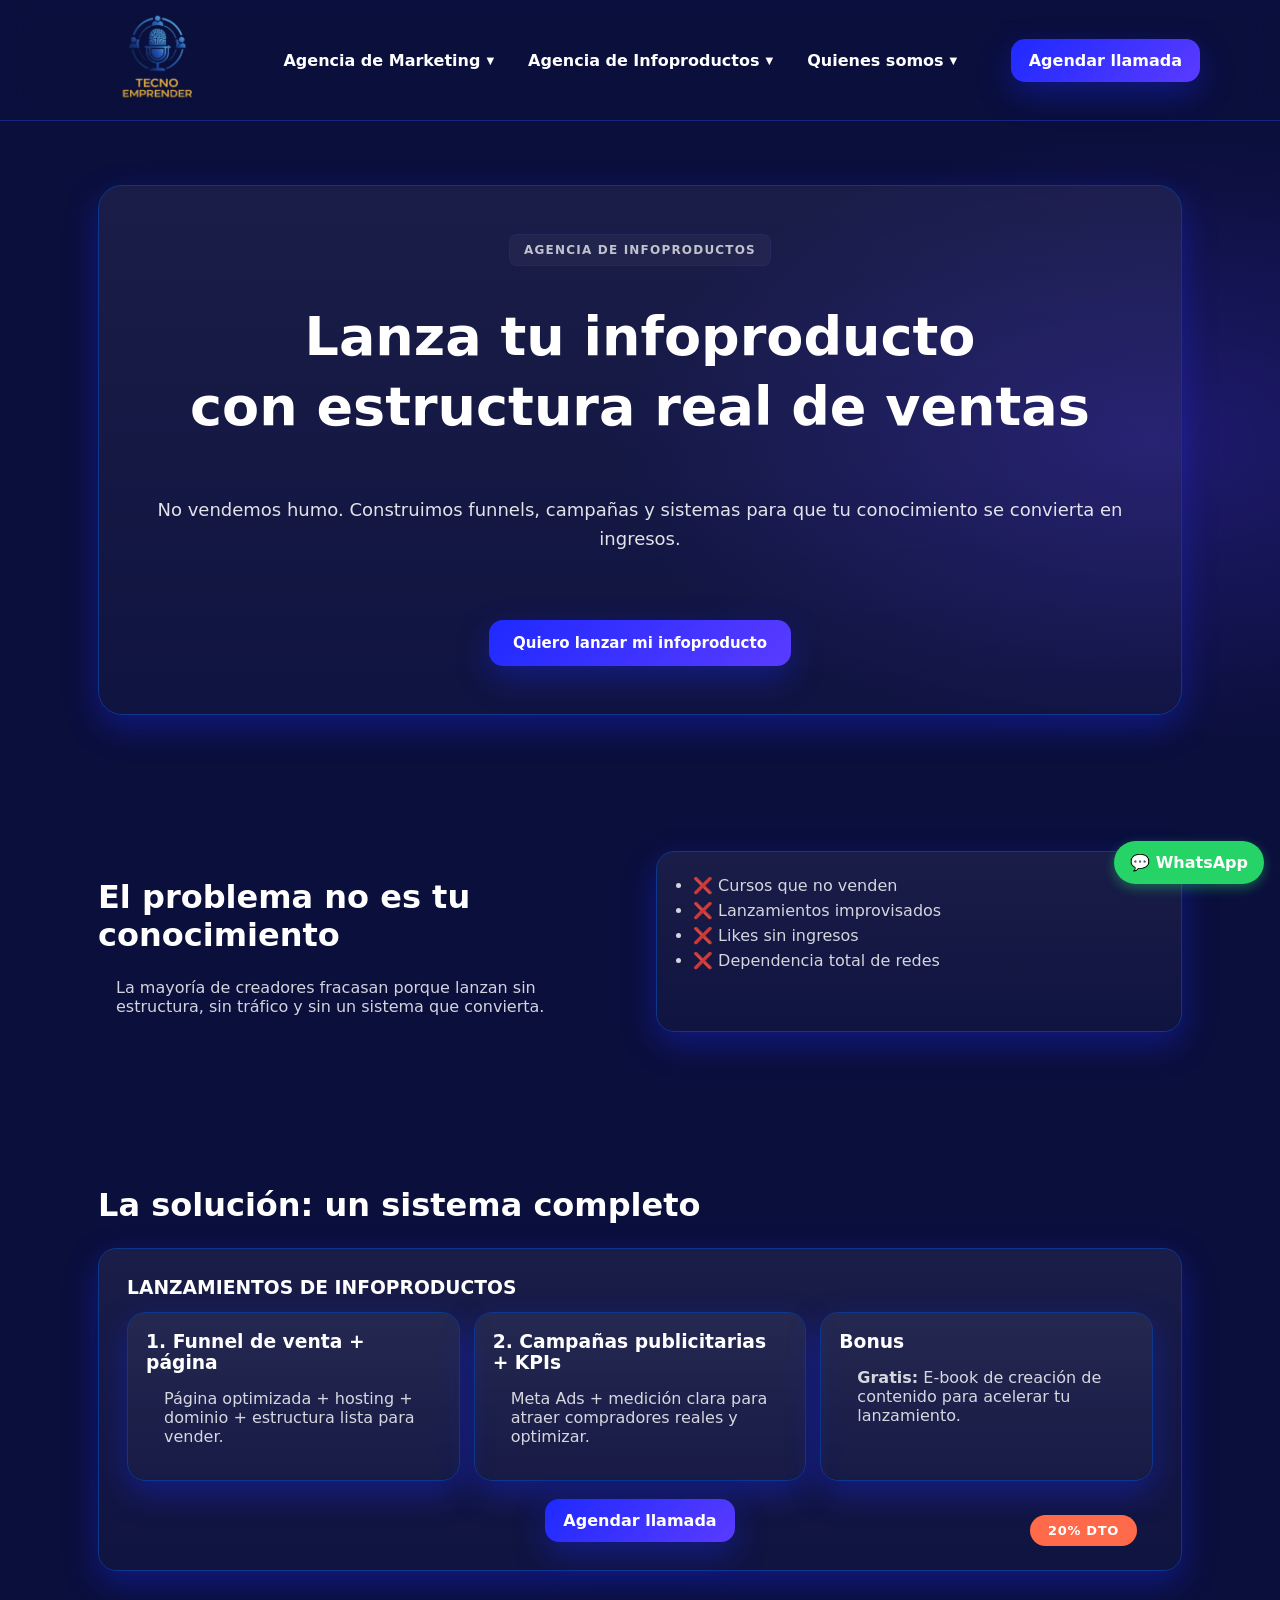
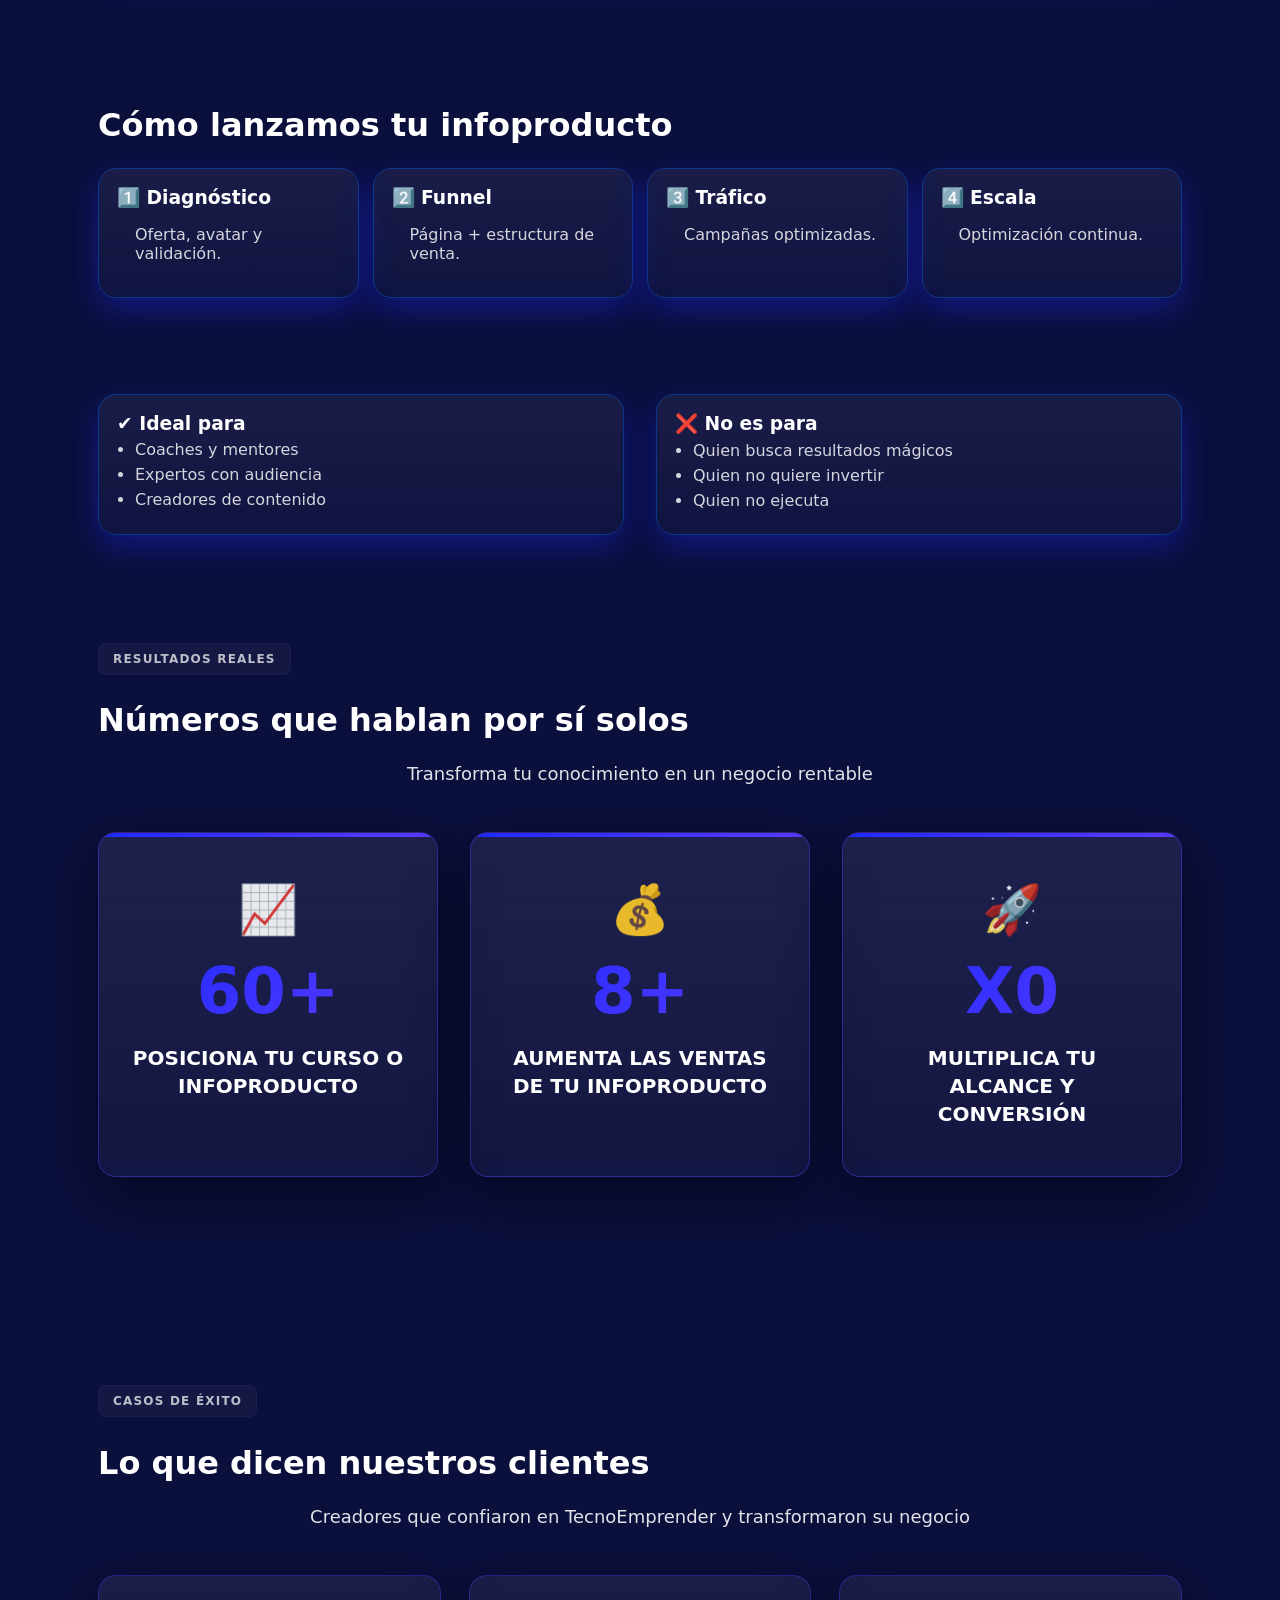
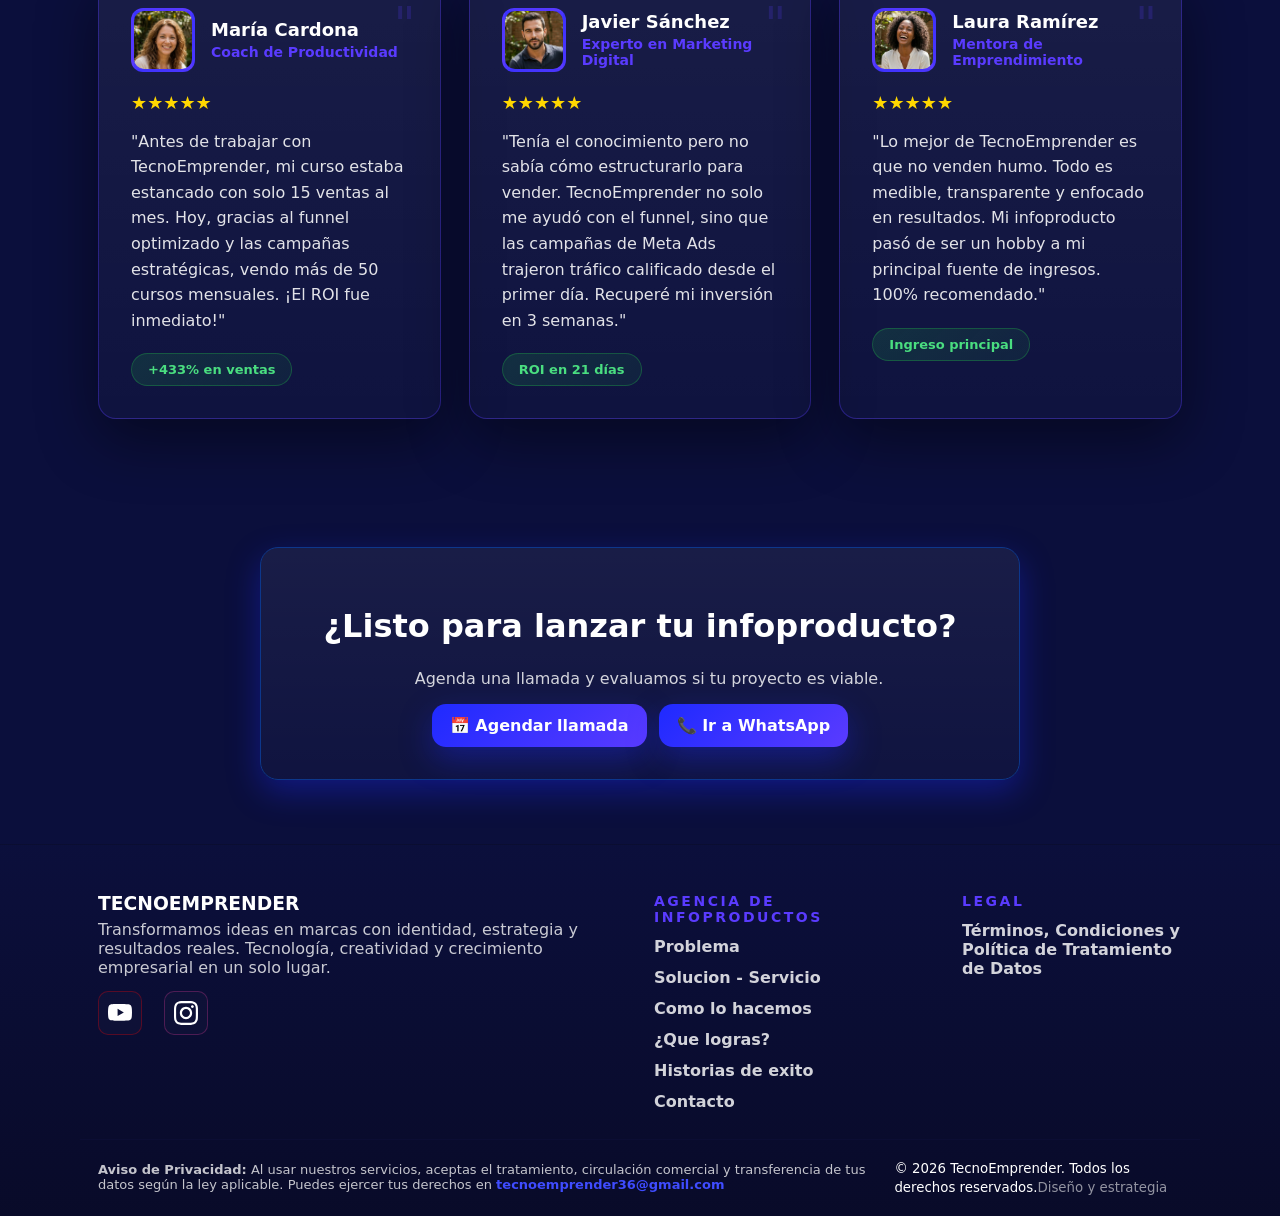
==== infopro.html @ df761818 "Pagina 1" ====
<!DOCTYPE html>
<html lang="es">

<head>
    <meta charset="UTF-8">
    <meta name="viewport" content="width=device-width, initial-scale=1.0">
    <title>Agencia de Infoproductos | TecnoEmprender</title>
    <meta name="description"
        content="Lanzamos tu infoproducto con estructura real de ventas: funnel, campañas y sistema para convertir.">
    <link rel="icon" type="image/png" href="img/logo_tecno_emprender-removebg-preview.png">
    <link rel="stylesheet" href="css/infopro.css">
</head>

<body class="page-infopro">

    <!-- WHATSAPP -->
    <a class="wa" id="waFloat" href="#" target="_blank">💬 WhatsApp</a>

    <header>
      <div class="wrap nav">
        <div class="brand">
          <img class="logo" src="img/logo_tecno_emprender-removebg-preview.png" alt="Logo TecnoEmprender">
          <!--TecnoEmprender-->
        </div>

        <nav>
          <ul>
            <li class="dropdown">
              <a href="index.html" class="dropdown-toggle">Agencia de Marketing</a>
              <ul class="dropdown-menu">
                <li><a href="index.html#soluciones">Soluciones</a></li>
                <li><a href="index.html#proceso">Proceso</a></li>
                <li><a href="index.html#planes">Servicios</a></li>
                <li><a href="index.html#casos-exito">Historias de Éxito</a></li>
                <li><a href="index.html#contacto">Contacto</a></li>
              </ul>
            </li>
            <li class="dropdown">
              <a href="infopro.html" class="dropdown-toggle">Agencia de Infoproductos</a>
              <ul class="dropdown-menu">
                <li><a href="infopro.html#problema">Problema</a></li>
                <li><a href="infopro.html#solucion-servicio">Solucion - Servicio</a></li>
                <li><a href="infopro.html#lanzar-infoproducto">Como lo hacemos</a></li>
                <li><a href="infopro.html#resultados">¿Que logras?</a></li>
                <li><a href="infopro.html#testimonios">Historias de exito</a></li>
                <li><a href="infopro.html#contacto">Contacto</a></li>
              </ul>
            </li>
            <li class="dropdown">
              <a href="quienes-somos.html" class="dropdown-toggle">Quienes somos</a>
              <ul class="dropdown-menu">
                <li><a href="quienes-somos.html#mision">Misión y visión</a></li>
                <li><a href="quienes-somos.html#equipo">Nuestro equipo</a></li>
              </ul>
            </li>
          </ul>
        </nav>
        <div class="header-right">
          <a class="btn primary" href="https://calendly.com/agentetecnoemprender/15min">Agendar llamada</a>
        </div>
      </div>
    </header>

    <main>

        <!-- HERO -->
        <section class="hero">
            <div class="wrap hero-grid">
                <div class="card hero-card">
                    <div class="hero-inner">
                        <div class="kicker">Agencia de infoproductos</div>
                        <h1>Lanza tu infoproducto<br>con estructura real de ventas</h1>
                        <p>No vendemos humo. Construimos funnels, campañas y sistemas para que tu conocimiento se
                            convierta en
                            ingresos.</p>
                        <div class="hero-actions">
                            <a class="btn primary" href="#contacto">Quiero lanzar mi infoproducto</a>
                        </div>
                    </div>
                </div>
            </div>
        </section>

        <!-- PROBLEMA -->
        <section class="section" id="problema">
            <div class="wrap">
                <div class="two-col">
                    <div>
                        <h2>El problema no es tu conocimiento</h2>
                        <p class="ul">La mayoría de creadores fracasan porque lanzan sin estructura, sin tráfico y sin
                            un sistema que
                            convierta.</p>
                    </div>
                    <div class="card">
                        <div class="pad">
                            <ul class="ul" style="margin:0;">
                                <li>❌ Cursos que no venden</li>
                                <li>❌ Lanzamientos improvisados</li>
                                <li>❌ Likes sin ingresos</li>
                                <li>❌ Dependencia total de redes</li>
                            </ul>
                        </div>
                    </div>
                </div>
            </div>
        </section>

        <!-- SOLUCIÓN -->
        <section class="section" id="solucion-servicio">
            <div class="wrap">
                <h2>La solución: un sistema completo</h2>
                <div class="card" style="margin-top:16px;">
                    <div class="pad" style="padding:28px;">
                        <h3>LANZAMIENTOS DE INFOPRODUCTOS</h3>
                        <div class="grid"
                            style="grid-template-columns:repeat(auto-fit,minmax(260px,1fr)); gap:14px; margin-top:14px;">
                            <div class="card">
                                <div class="pad">
                                    <h3>1. Funnel de venta + página</h3>
                                    <p class="ul">Página optimizada + hosting + dominio + estructura lista para vender.
                                    </p>
                                </div>
                            </div>
                            <div class="card">
                                <div class="pad">
                                    <h3>2. Campañas publicitarias + KPIs</h3>
                                    <p class="ul">Meta Ads + medición clara para atraer compradores reales y optimizar.
                                    </p>
                                </div>
                            </div>
                            <div class="card">
                                <div class="pad">
                                    <h3>Bonus</h3>
                                    <p class="ul"><strong>Gratis:</strong> E-book de creación de contenido para acelerar
                                        tu lanzamiento.</p>
                                </div>
                            </div>
                        </div>

                        <div class="hero-actions" style="margin-top:18px;">
                            <a class="btn primary" href="#contacto">Agendar llamada</a>
                            <span class="discount-badge">20% DTO</span>
                        </div>
                    </div>
                </div>
            </div>
        </section>

        <!-- PROCESO -->
        <section class="section sm" id="lanzar-infoproducto">
            <div class="wrap">
                <h2>Cómo lanzamos tu infoproducto</h2>
                <div class="grid" style="grid-template-columns:repeat(auto-fit,minmax(200px,1fr))">
                    <div class="card">
                        <div class="pad">
                            <h3>1️⃣ Diagnóstico</h3>
                            <p class="ul">Oferta, avatar y validación.</p>
                        </div>
                    </div>
                    <div class="card">
                        <div class="pad">
                            <h3>2️⃣ Funnel</h3>
                            <p class="ul">Página + estructura de venta.</p>
                        </div>
                    </div>
                    <div class="card">
                        <div class="pad">
                            <h3>3️⃣ Tráfico</h3>
                            <p class="ul">Campañas optimizadas.</p>
                        </div>
                    </div>
                    <div class="card">
                        <div class="pad">
                            <h3>4️⃣ Escala</h3>
                            <p class="ul">Optimización continua.</p>
                        </div>
                    </div>
                </div>
            </div>
        </section>

        <!-- PARA QUIÉN -->
        <section class="section sm">
            <div class="wrap">
                <div class="two-col">
                    <div class="card">
                        <div class="pad">
                            <h3>✔️ Ideal para</h3>
                            <ul class="ul" style="margin:0;">
                                <li>Coaches y mentores</li>
                                <li>Expertos con audiencia</li>
                                <li>Creadores de contenido</li>
                            </ul>
                        </div>
                    </div>
                    <div class="card">
                        <div class="pad">
                            <h3>❌ No es para</h3>
                            <ul class="ul" style="margin:0;">
                                <li>Quien busca resultados mágicos</li>
                                <li>Quien no quiere invertir</li>
                                <li>Quien no ejecuta</li>
                            </ul>
                        </div>
                    </div>
                </div>
            </div>
        </section>

       
    </main>

    <!-- ESTADÍSTICAS Y TESTIMONIOS -->
    <section class="section" id="resultados">
      <div class="wrap">
        <div class="kicker">Resultados reales</div>
        <h2>Números que hablan por sí solos</h2>
        <p class="subtitle">Transforma tu conocimiento en un negocio rentable</p>

        <div class="stats-grid">
          <div class="stat-card">
            <div class="stat-icon">📈</div>
            <div class="stat-number" data-target="200">0</div>
            <div class="stat-text">POSICIONA TU CURSO O INFOPRODUCTO</div>
          </div>

          <div class="stat-card">
            <div class="stat-icon">💰</div>
            <div class="stat-number" data-target="30">0</div>
            <div class="stat-text">AUMENTA LAS VENTAS DE TU INFOPRODUCTO</div>
          </div>

          <div class="stat-card">
            <div class="stat-icon">🚀</div>
            <div class="stat-number" data-target="3" data-suffix="X">0X</div>
            <div class="stat-text">MULTIPLICA TU ALCANCE Y CONVERSIÓN</div>
          </div>
        </div>
      </div>
    </section>

    <section class="section" id="testimonios">
      <div class="wrap">
        <div class="kicker">Casos de éxito</div>
        <h2>Lo que dicen nuestros clientes</h2>
        <p class="subtitle">Creadores que confiaron en TecnoEmprender y transformaron su negocio</p>

        <div class="testimonials-grid">
          <!-- Testimonio 1 -->
          <div class="testimonial-card">
            <div class="quote-icon">"</div>
            <div class="testimonial-header">
              <div class="avatar"><img src="img/foto-1.jpeg" alt="María Cardona"></div>
              <div class="testimonial-info">
                <h3>María Cardona</h3>
                <div class="role">Coach de Productividad</div>
              </div>
            </div>
            <div class="stars">★★★★★</div>
            <p class="testimonial-text">
              "Antes de trabajar con TecnoEmprender, mi curso estaba estancado con solo 15 ventas al mes. 
              Hoy, gracias al funnel optimizado y las campañas estratégicas, vendo más de 50 cursos mensuales. 
              ¡El ROI fue inmediato!"
            </p>
            <div class="result-badge">+433% en ventas</div>
          </div>

          <!-- Testimonio 2 -->
          <div class="testimonial-card">
            <div class="quote-icon">"</div>
            <div class="testimonial-header">
              <div class="avatar"><img src="img/foto-2.jpeg" alt="Javier Sánchez"></div>
              <div class="testimonial-info">
                <h3>Javier Sánchez</h3>
                <div class="role">Experto en Marketing Digital</div>
              </div>
            </div>
            <div class="stars">★★★★★</div>
            <p class="testimonial-text">
              "Tenía el conocimiento pero no sabía cómo estructurarlo para vender. TecnoEmprender no solo 
              me ayudó con el funnel, sino que las campañas de Meta Ads trajeron tráfico calificado desde 
              el primer día. Recuperé mi inversión en 3 semanas."
            </p>
            <div class="result-badge">ROI en 21 días</div>
          </div>

          <!-- Testimonio 3 -->
          <div class="testimonial-card">
            <div class="quote-icon">"</div>
            <div class="testimonial-header">
              <div class="avatar"><img src="img/foto-3.jpeg" alt="Laura Ramírez"></div>
              <div class="testimonial-info">
                <h3>Laura Ramírez</h3>
                <div class="role">Mentora de Emprendimiento</div>
              </div>
            </div>
            <div class="stars">★★★★★</div>
            <p class="testimonial-text">
              "Lo mejor de TecnoEmprender es que no venden humo. Todo es medible, transparente y enfocado 
              en resultados. Mi infoproducto pasó de ser un hobby a mi principal fuente de ingresos. 
              100% recomendado."
            </p>
            <div class="result-badge">Ingreso principal</div>
          </div>
        </div>
      </div>
    </section>

     <!-- CTA / CONTACTO -->
        <section class="section" id="contacto">
            <div class="wrap">
                <div class="card" style="max-width:760px;margin:auto">
                    <div class="pad" style="text-align:center;padding:32px">
                        <h2>¿Listo para lanzar tu infoproducto?</h2>
                        <p class="ul">Agenda una llamada y evaluamos si tu proyecto es viable.</p>
                        <div class="hero-actions" style="justify-content:center; margin-top:16px;">
                            <a class="btn primary" href="https://calendly.com/agentetecnoemprender/15min" target="_blank">📅 Agendar llamada</a>
                            <a class="btn primary" data-wa href="#">📞 Ir a WhatsApp</a>
                        </div>
                    </div>
                </div>
            </div>
        </section>



  
  <footer class="site-footer">
    <div class="wrap footer-grid">
      <div class="footer-about">
        <h3>TECNOEMPRENDER</h3>
        <p>Transformamos ideas en marcas con identidad, estrategia y resultados reales. Tecnología, creatividad y crecimiento empresarial en un solo lugar.</p>
        <div class="footer-icons">
          <a href="https://youtube.com/@tecnoemprender22?si=ZlRRKIHuytXF64Gg" target="_blank" class="icon-square">
            <svg xmlns="http://www.w3.org/2000/svg" width="24" height="24" fill="currentColor" class="bi bi-youtube" viewBox="0 0 16 16">
              <path d="M8.051 1.999h.089c.822.003 4.987.033 6.11.335a2.01 2.01 0 0 1 1.415 1.42c.101.38.172.883.22 1.402l.01.104.022.26.008.104c.065.914.073 1.77.074 1.957v.075c-.001.194-.01 1.108-.082 2.06l-.008.105-.009.104c-.05.572-.124 1.14-.235 1.558a2.01 2.01 0 0 1-1.415 1.42c-1.16.312-5.569.334-6.18.335h-.142c-.309 0-1.587-.006-2.927-.052l-.17-.006-.087-.004-.171-.007-.171-.007c-1.11-.049-2.167-.128-2.654-.26a2.01 2.01 0 0 1-1.415-1.419c-.111-.417-.185-.986-.235-1.558L.09 9.82l-.008-.104A31 31 0 0 1 0 7.68v-.123c.002-.215.01-.958.064-1.778l.007-.103.003-.052.008-.104.022-.26.01-.104c.048-.519.119-1.023.22-1.402a2.01 2.01 0 0 1 1.415-1.42c.487-.13 1.544-.21 2.654-.26l.17-.007.172-.006.086-.003.171-.007A100 100 0 0 1 7.858 2zM6.4 5.209v4.818l4.157-2.408z"/>
            </svg>
          </a>
          <a href="https://www.instagram.com/tecnoemprender?igsh=bmRpamp3bXFiYXJ1" target="_blank" class="icon-square">
            <svg width="24px" height="24px" viewBox="0 0 24 24" role="img" xmlns="http://www.w3.org/2000/svg"><title>Instagram icon</title><path fill="currentColor" d="M12 0C8.74 0 8.333.015 7.053.072 5.775.132 4.905.333 4.14.63c-.789.306-1.459.717-2.126 1.384S.935 3.35.63 4.14C.333 4.905.131 5.775.072 7.053.012 8.333 0 8.74 0 12s.015 3.667.072 4.947c.06 1.277.261 2.148.558 2.913.306.788.717 1.459 1.384 2.126.667.666 1.336 1.079 2.126 1.384.766.296 1.636.499 2.913.558C8.333 23.988 8.74 24 12 24s3.667-.015 4.947-.072c1.277-.06 2.148-.262 2.913-.558.788-.306 1.459-.718 2.126-1.384.666-.667 1.079-1.335 1.384-2.126.296-.765.499-1.636.558-2.913.06-1.28.072-1.687.072-4.947s-.015-3.667-.072-4.947c-.06-1.277-.262-2.149-.558-2.913-.306-.789-.718-1.459-1.384-2.126C21.319 1.347 20.651.935 19.86.63c-.765-.297-1.636-.499-2.913-.558C15.667.012 15.26 0 12 0zm0 2.16c3.203 0 3.585.016 4.85.071 1.17.055 1.805.249 2.227.415.562.217.96.477 1.382.896.419.42.679.819.896 1.381.164.422.36 1.057.413 2.227.057 1.266.07 1.646.07 4.85s-.015 3.585-.074 4.85c-.061 1.17-.256 1.805-.421 2.227-.224.562-.479.96-.899 1.382-.419.419-.824.679-1.38.896-.42.164-1.065.36-2.235.413-1.274.057-1.649.07-4.859.07-3.211 0-3.586-.015-4.859-.074-1.171-.061-1.816-.256-2.236-.421-.569-.224-.96-.479-1.379-.899-.421-.419-.69-.824-.9-1.38-.165-.42-.359-1.065-.42-2.235-.045-1.26-.061-1.649-.061-4.844 0-3.196.016-3.586.061-4.861.061-1.17.255-1.814.42-2.234.21-.57.479-.96.9-1.381.419-.419.81-.689 1.379-.898.42-.166 1.051-.361 2.221-.421 1.275-.045 1.65-.06 4.859-.06l.045.03zm0 3.678c-3.405 0-6.162 2.76-6.162 6.162 0 3.405 2.76 6.162 6.162 6.162 3.405 0 6.162-2.76 6.162-6.162 0-3.405-2.76-6.162-6.162-6.162zM12 16c-2.21 0-4-1.79-4-4s1.79-4 4-4 4 1.79 4 4-1.79 4-4 4zm7.846-10.405c0 .795-.646 1.44-1.44 1.44-.795 0-1.44-.646-1.44-1.44 0-.794.646-1.439 1.44-1.439.793-.001 1.44.645 1.44 1.439z"/></svg>
          </a>
        </div>
      </div>

      
      <div class="footer-nav">
        <div class="footer-title">Agencia de Infoproductos</div>
        <ul>
            <li><a href="#problema">Problema</a></li>
            <li><a href="#solucion-servicio">Solucion - Servicio</a></li>
            <li><a href="#lanzar-infoproducto">Como lo hacemos</a></li>
            <li><a href="#resultados">¿Que logras?</a></li>
            <li><a href="#testimonios">Historias de exito</a></li>
            <li><a href="#contacto">Contacto</a></li>
        </ul>
      </div>

      <div class="footer-legal">
        <div class="footer-title">Legal</div>
        <ul>
          <li><a href="terminos.html">Términos, Condiciones y Política de Tratamiento de Datos</a></li>
        </ul>
      </div>
    </div>

    <div class="wrap footer-bottom">
      <div class="footer-privacy"><strong>Aviso de Privacidad:</strong> Al usar nuestros servicios, aceptas el tratamiento, circulación comercial y transferencia de tus datos según la ley aplicable. Puedes ejercer tus derechos en <a href="mailto:tecnoemprender36@gmail.com">tecnoemprender36@gmail.com</a></div>
      <div class="footer-credit"><small>© 2026 TecnoEmprender. Todos los derechos reservados.</small><small class="muted">Diseño y estrategia</small></div>
    </div>
  </footer>

  <script src="js/tecnoemprender.js"></script>

</body>

</html>
---- css/infopro.css ----
/*
Archivo CSS para Agencia de Infoproductos
Define los estilos visuales del sitio web de infoproductos.
*/

:root {
  /* PALETA DE COLORES */
  --bg: #0b0f3c;
  /* Fondo principal - Azul muy oscuro */
  --card: rgb(247, 26, 26);
  /* Fondo de tarjetas - Azul oscuro */
  --txt: #ffffff;
  /* Texto principal - Blanco */
  --muted: #9ba3c7;
  /* Texto secundario - Gris azulado */

  /* COLORES DE ACENTO */
  --acc: hsl(237, 100%, 56%);
  /* Azul brillante principal */
  --acc-soft: #3f4cff;
  /* Azul brillante suave */
  --acc2: #5a3bff;
  /* Púrpura brillante */
  --acc2-soft: #8b7bff;
  /* Púrpura brillante suave */

  /* MEDIDAS Y EFECTOS */
  --radius: 18px;
  /* Radio de bordes redondeados */
  --shadow: 0 20px 60px rgba(0, 0, 0, 0.45);
  /* Sombra oscura */
  --shadow2: 0 12px 32px rgba(30, 42, 255, 0.35);
  /* Sombra azul */
  --max: 1120px;
  /* Ancho máximo del contenido */
}

/* =========================
   BASE - Estilos fundamentales
========================= */
* {
  box-sizing: border-box;
}

html {
  scroll-behavior: smooth;
}

body {
  margin: 0;
  font-family:
    system-ui,
    -apple-system,
    Segoe UI,
    Roboto,
    Arial;
  background:
    radial-gradient(
      900px 500px at 20% -10%,
      rgba(30, 42, 255, 0.28),
      transparent 60%
    ),
    radial-gradient(
      900px 500px at 90% 10%,
      rgba(90, 59, 255, 0.25),
      transparent 60%
    ),
    var(--bg);
  color: var(--txt);
}

a {
  text-decoration: none;
  color: inherit;
}

.wrap {
  max-width: var(--max);
  margin: auto;
  padding: 0 18px;
}

.section {
  padding: 64px 0;
}

.section.sm {
  padding: 44px 0;
}

.grid {
  display: grid;
  gap: 14px;
}

/* =========================
   BOTONES
========================= */
.btn {
  display: inline-flex;
  align-items: center;
  justify-content: center;
  padding: 12px 18px;
  border-radius: 14px;
  border: 1px solid rgba(255, 255, 255, 0.18);
  background: rgba(255, 255, 255, 0.06);
  font-weight: 800;
  cursor: pointer;
  transition: all 0.3s ease;
}

.btn.primary {
  background: linear-gradient(135deg, var(--acc), var(--acc2));
  border: none;
  box-shadow: var(--shadow2);
}

.btn.primary:hover {
  background: linear-gradient(135deg, var(--acc-soft), var(--acc2-soft));
  transform: translateY(-1px) scale(1.02);
}

/* =========================
   CARDS
========================= */
.card {
  background: linear-gradient(
    180deg,
    rgba(255, 255, 255, 0.06),
    rgba(255, 255, 255, 0.02)
  );
  border: 1px solid rgb(13, 55, 139);
  border-radius: var(--radius);
  box-shadow: var(--shadow2);
}

.card .pad {
  padding: 18px;
}

/* =========================
   HEADER
========================= */
header {
  position: sticky;
  top: 0;
  z-index: 50;
  background: rgba(11, 15, 60, 0.8);
  backdrop-filter: blur(14px);
  border-bottom: 1px solid rgba(63, 76, 255, 0.35);
}

.nav {
  display: flex;
  justify-content: space-between;
  align-items: center;
  padding: 12px 0;
  gap: 20px;
}

.brand {
  font-size: 24px;
  font-weight: 900;
  background: linear-gradient(135deg, var(--acc), var(--acc2));
  -webkit-background-clip: text;
  -webkit-text-fill-color: transparent;
  background-clip: text;
}

.header-right {
  display: flex;
  align-items: center;
  gap: 16px;
}

.header-logo {
  width: 80px;
  height: auto;
  opacity: 0.9;
  transition: opacity 0.3s ease;
}

.header-logo:hover {
  opacity: 1;
}

nav ul {
  display: flex;
  gap: 14px;
  list-style: none;
  padding: 0;
  margin: 0;
  align-items: center;
}

nav > ul > li {
  position: relative;
}

nav a {
  padding: 8px 10px;
  border-radius: 12px;
  font-weight: 700;
  display: block;
}

nav a:hover {
  background: rgba(255, 255, 255, 0.08);
}

/* Dropdown Menu */
.dropdown {
  position: relative;
}

.dropdown-toggle {
  cursor: pointer;
  display: flex;
  align-items: center;
  gap: 6px;
}

.dropdown-toggle::after {
  content: "▼";
  font-size: 10px;
  transition: transform 0.3s ease;
}

.dropdown:hover .dropdown-toggle::after {
  transform: rotate(180deg);
}

.dropdown-menu {
  position: absolute;
  top: 100%;
  left: 0;
  margin-top: 8px;
  background: rgba(11, 15, 60, 0.95);
  backdrop-filter: blur(14px);
  border: 1px solid rgba(63, 76, 255, 0.35);
  border-radius: var(--radius);
  padding: 8px 0;
  min-width: 200px;
  box-shadow: var(--shadow);
  opacity: 0;
  visibility: hidden;
  transform: translateY(-10px);
  transition: all 0.3s ease;
  display: flex;
  flex-direction: column;
  gap: 0;
  z-index: 100;
}

.dropdown:hover .dropdown-menu {
  opacity: 1;
  visibility: visible;
  transform: translateY(0);
}

.dropdown-menu li {
  margin: 0;
}

.dropdown-menu a {
  padding: 12px 18px;
  border-radius: 0;
  display: block;
  transition: all 0.2s ease;
}

.dropdown-menu a:hover {
  background: rgba(63, 76, 255, 0.2);
  padding-left: 22px;
}

/* =========================
   HERO
========================= */
.hero {
  padding: 64px 0;
}

.hero-grid {
  display: grid;
  grid-template-columns: 1fr;
  gap: 16px;
}

.hero-card {
  border-radius: 24px;
}

.hero-inner {
  padding: 48px 32px;
  display: flex;
  flex-direction: column;
  gap: 24px;
  align-items: center;
  text-align: center;
  position: relative;
}

.hero-text-content {
  flex: 1;
  min-width: 0;
  width: 100%;
  max-width: 600px;
}

.hero h1 {
  font-size: clamp(32px, 4.5vw, 54px);
  margin: 12px 0;
  line-height: 1.3;
}

.hero p {
  color: var(--muted);
  font-size: 18px;
  line-height: 1.6;
}

.hero-actions {
  display: flex;
  gap: 12px;
  flex-wrap: wrap;
  margin-top: 24px;
  justify-content: center;
}

.hero .btn {
  min-width: 200px;
  padding: 14px 24px;
  font-size: 15px;
}

/* =========================
   TWO COLUMN LAYOUT
========================= */
.two-col {
  display: grid;
  grid-template-columns: 1fr 1fr;
  gap: 32px;
  margin-top: 8px;
}

/* =========================
    FOOTER  
========================= */
/* FOOTER - diseño tipo imagen */
footer.site-footer {
  background: linear-gradient(
    180deg,
    rgba(11, 15, 60, 0.95),
    rgba(8, 10, 40, 0.95)
  );
  color: var(--txt);
  padding: 48px 0 20px;
  border-top: 1px solid rgba(63, 76, 255, 0.04);
}

.site-footer .footer-grid {
  display: grid;
  grid-template-columns: 1fr 280px 220px;
  gap: 28px;
  align-items: start;
}

.site-footer .footer-brand h3,
.site-footer .footer-title {
  color: var(--acc2);
  text-transform: uppercase;
  letter-spacing: 0.18em;
  margin: 0 0 12px 0;
  font-size: 14px;
  font-weight: 900;
}

.site-footer .footer-about p {
  color: rgba(255, 255, 255, 0.78);
  max-width: 520px;
  margin: 0 0 14px 0;
}

.footer-icons {
  display: flex;
  gap: 10px;
  margin-top: 10px;
}

.footer-icons .icon-square {
  width: 44px;
  height: 44px;
  border-radius: 10px;
  display: inline-flex;
  align-items: center;
  justify-content: center;
  background: rgba(255, 255, 255, 0.02);
  border: 1px solid rgba(63, 76, 255, 0.06);
  color: var(--txt);
  font-size: 18px;
  margin-right: 12px;
  transition: all 0.3s ease;
  text-decoration: none;
}

.footer-icons a:nth-child(1) {
  border-color: rgba(255, 0, 0, 0.3);
}

.footer-icons a:nth-child(1):hover {
  background: #ff0000;
  border-color: #ff0000;
  transform: translateY(-2px);
}

.footer-icons a:nth-child(2) {
  border-color: rgba(224, 57, 151, 0.3);
}

.footer-icons a:nth-child(2):hover {
  background: #e1306c;
  border-color: #e1306c;
  transform: translateY(-2px);
}

.footer-nav ul,
.footer-legal ul {
  list-style: none;
  padding: 0;
  margin: 0;
  display: flex;
  flex-direction: column;
  gap: 12px;
}

.footer-nav a,
.footer-legal a {
  color: rgba(255, 255, 255, 0.82);
  font-weight: 600;
}

.footer-legal .footer-title,
.footer-nav .footer-title {
  margin-bottom: 12px;
}

.site-footer .footer-bottom {
  border-top: 1px solid rgba(63, 76, 255, 0.03);
  margin-top: 28px;
  padding-top: 18px;
  display: flex;
  justify-content: space-between;
  gap: 12px;
  align-items: center;
}

.footer-privacy {
  color: rgba(255, 255, 255, 0.76);
  font-size: 13px;
}

.footer-privacy a {
  color: var(--acc-soft);
  font-weight: 700;
}

.footer-credit small.muted {
  color: rgba(255, 255, 255, 0.56);
}

/* =========================
   OTROS
========================= */
.kicker {
  font-size: 12px;
  letter-spacing: 0.1em;
  text-transform: uppercase;
  color: var(--muted);
  font-weight: 800;
  display: inline-block;
  padding: 8px 14px;
  background: rgba(255, 255, 255, 0.04);
  border-radius: 8px;
  border: 1px solid rgba(63, 76, 255, 0.1);
}

h2 {
  font-size: clamp(22px, 3vw, 32px);
  margin-bottom: 24px;
}

h3 {
  margin: 0 0 6px;
}

.ul {
  padding-left: 18px;
  color: var(--muted);
}

.ul li {
  margin: 6px 0;
}

/* =========================
   INFOPRO - Legibilidad específica
========================= */
.page-infopro p {
  color: rgba(255, 255, 255, 0.88);
}

.page-infopro .ul {
  color: rgba(255, 255, 255, 0.82);
}

.page-infopro .kicker {
  color: rgba(255, 255, 255, 0.72);
}

/* =========================
   WHATSAPP
========================= */
.wa {
  position: fixed;
  right: 16px;
  bottom: 16px;
  padding: 12px 16px;
  border-radius: 999px;
  background: #25d366;
  color: #fff;
  font-weight: 900;
  box-shadow: 0 4px 12px rgba(37, 211, 102, 0.4);
  transition: all 0.3s ease;
}

.wa:hover {
  transform: scale(1.05);
  box-shadow: 0 6px 16px rgba(37, 211, 102, 0.6);
}

.logo {
  width: 150px;
  height: auto;
}

/* =========================
   RESPONSIVE
========================= */
@media (max-width: 900px) {
  .hero-grid,
  .two-col {
    grid-template-columns: 1fr;
  }

  .hero-inner {
    padding: 36px 24px;
    text-align: center;
  }

  .hero h1 {
    font-size: clamp(28px, 3vw, 42px);
  }

  .hero-actions {
    flex-direction: column;
    gap: 12px;
  }

  .hero .btn {
    width: 100%;
    min-width: auto;
  }

  nav ul {
    display: none;
  }

  .header-right {
    gap: 8px;
  }

  .header-logo {
    width: 60px;
  }

  .footer-content {
    flex-direction: column;
    text-align: center;
  }

  footer aside {
    min-width: auto;
  }

  .footer-social {
    justify-content: center;
  }

  .site-footer .footer-grid {
    grid-template-columns: 1fr;
  }
  .site-footer .footer-bottom {
    flex-direction: column;
    align-items: flex-start;
    gap: 12px;
  }
}

/* Discount Badge Style */
.discount-badge {
  position: absolute;
  top: 16px;
  right: 16px;
  display: inline-flex;
  align-items: center;
  justify-content: center;
  background: #ff6b4a;
  color: white;
  padding: 8px 18px;
  border-radius: 20px;
  font-size: 13px;
  font-weight: 800;
  letter-spacing: 0.05em;
  white-space: nowrap;
}

.hero-actions {
  position: relative;
}

/* ==================== ESTADÍSTICAS ==================== */
.stats-grid {
  display: grid;
  grid-template-columns: repeat(auto-fit, minmax(300px, 1fr));
  gap: 32px;
  margin-bottom: 80px;
}

.stat-card {
  background: linear-gradient(
    180deg,
    rgba(255, 255, 255, 0.08),
    rgba(255, 255, 255, 0.03)
  );
  border: 1px solid rgba(90, 59, 255, 0.4);
  border-radius: var(--radius);
  padding: 48px 32px;
  text-align: center;
  position: relative;
  overflow: hidden;
  box-shadow: var(--shadow);
  transition:
    transform 0.3s ease,
    box-shadow 0.3s ease;
  animation: slideIn 0.8s ease-out;
}

.stat-card:hover {
  transform: translateY(-8px);
  box-shadow: 0 40px 100px rgba(30, 42, 255, 0.6);
}

.stat-card::before {
  content: "";
  position: absolute;
  top: 0;
  left: 0;
  right: 0;
  height: 4px;
  background: linear-gradient(90deg, var(--acc), var(--acc2));
}

.stat-card:nth-child(1) {
  animation-delay: 0.1s;
}

.stat-card:nth-child(2) {
  animation-delay: 0.3s;
}

.stat-card:nth-child(3) {
  animation-delay: 0.5s;
}

.stat-number {
  font-size: 64px;
  font-weight: 900;
  background: linear-gradient(135deg, var(--acc), var(--acc2));
  -webkit-background-clip: text;
  -webkit-text-fill-color: transparent;
  margin-bottom: 16px;
}

.stat-text {
  font-size: 20px;
  font-weight: 700;
  color: var(--txt);
  line-height: 1.4;
}

.stat-icon {
  font-size: 48px;
  margin-bottom: 16px;
  opacity: 0.9;
  animation: bounce 2s ease-in-out infinite;
}

@keyframes bounce {
  0%,
  100% {
    transform: translateY(0);
  }
  50% {
    transform: translateY(-10px);
  }
}

/* ==================== TESTIMONIOS ==================== */
.testimonials-grid {
  display: grid;
  grid-template-columns: repeat(auto-fit, minmax(320px, 1fr));
  gap: 28px;
}

.testimonial-card {
  background: linear-gradient(
    180deg,
    rgba(255, 255, 255, 0.06),
    rgba(255, 255, 255, 0.02)
  );
  border: 1px solid rgba(90, 59, 255, 0.35);
  border-radius: var(--radius);
  padding: 32px;
  box-shadow: var(--shadow);
  transition: transform 0.3s ease;
  position: relative;
}

.testimonial-card:hover {
  transform: translateY(-4px);
}

.testimonial-header {
  display: flex;
  align-items: center;
  gap: 16px;
  margin-bottom: 20px;
}

.avatar {
  width: 64px;
  height: 64px;
  border-radius: 12px;
  background: linear-gradient(135deg, var(--acc), var(--acc2));
  display: flex;
  align-items: center;
  justify-content: center;
  font-size: 32px;
  font-weight: 900;
  color: white;
  flex-shrink: 0;
  border: 3px solid rgba(90, 59, 255, 0.5);
}

.avatar img {
  width: 100%;
  height: 100%;
  object-fit: cover;
  border-radius: 10px;
}


.testimonial-info h3 {
  font-size: 18px;
  margin-bottom: 4px;
}

.testimonial-info .role {
  color: var(--acc2);
  font-size: 14px;
  font-weight: 700;
}

.testimonial-text {
  color: var(--muted);
  font-size: 16px;
  line-height: 1.6;
  margin-bottom: 20px;
}

.stars {
  color: #ffd700;
  font-size: 18px;
  margin-bottom: 16px;
}

.quote-icon {
  position: absolute;
  top: 24px;
  right: 24px;
  font-size: 48px;
  color: rgba(90, 59, 255, 0.2);
  line-height: 1;
}

.result-badge {
  display: inline-block;
  background: linear-gradient(
    135deg,
    rgba(30, 158, 70, 0.2),
    rgba(30, 158, 70, 0.1)
  );
  border: 1px solid rgba(30, 158, 70, 0.4);
  padding: 8px 16px;
  border-radius: 999px;
  font-size: 13px;
  font-weight: 800;
  color: #4ade80;
}

.subtitle {
  text-align: center;
  color: var(--muted);
  font-size: 18px;
  margin-bottom: 48px;
}

@keyframes slideIn {
  from {
    opacity: 0;
    transform: translateX(-30px);
  }
  to {
    opacity: 1;
    transform: translateX(0);
  }
}

@media (max-width: 768px) {
  .stats-grid,
  .testimonials-grid {
    grid-template-columns: 1fr;
  }

  .stat-number {
    font-size: 48px;
  }
}
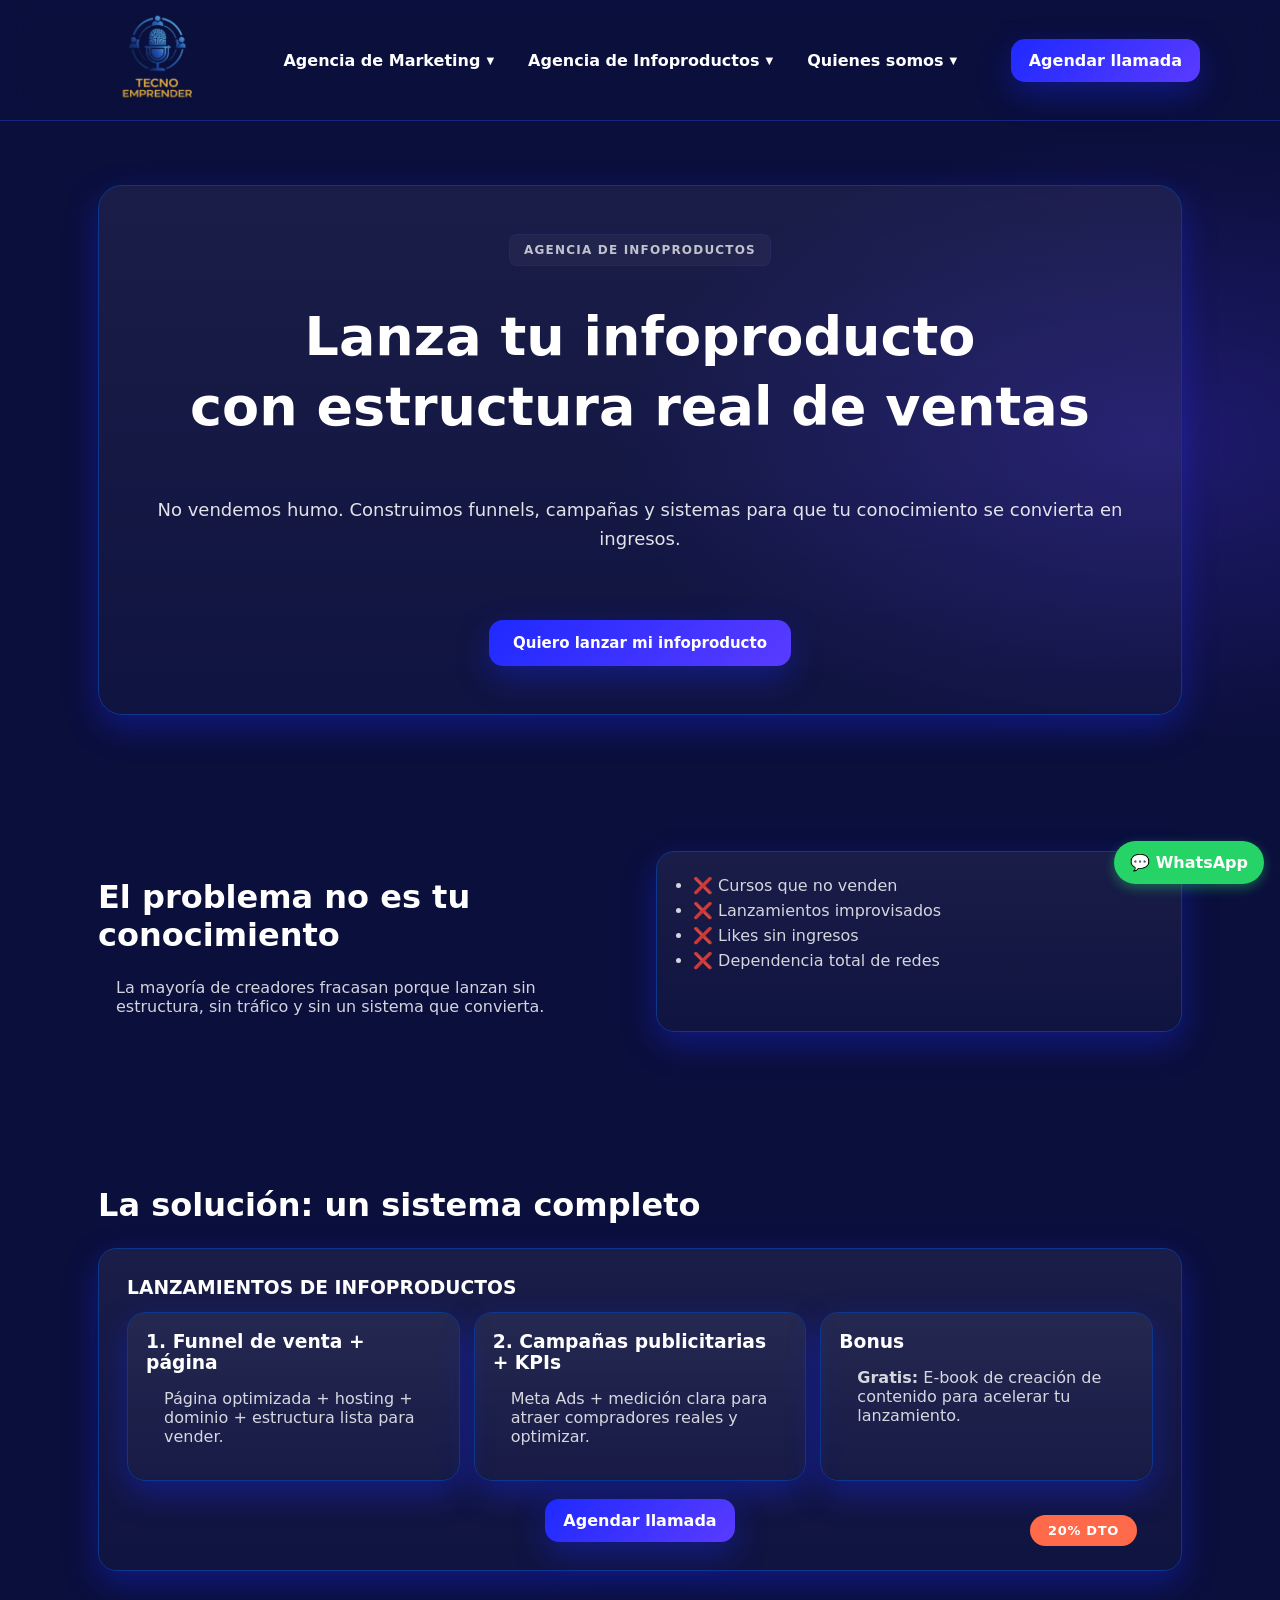
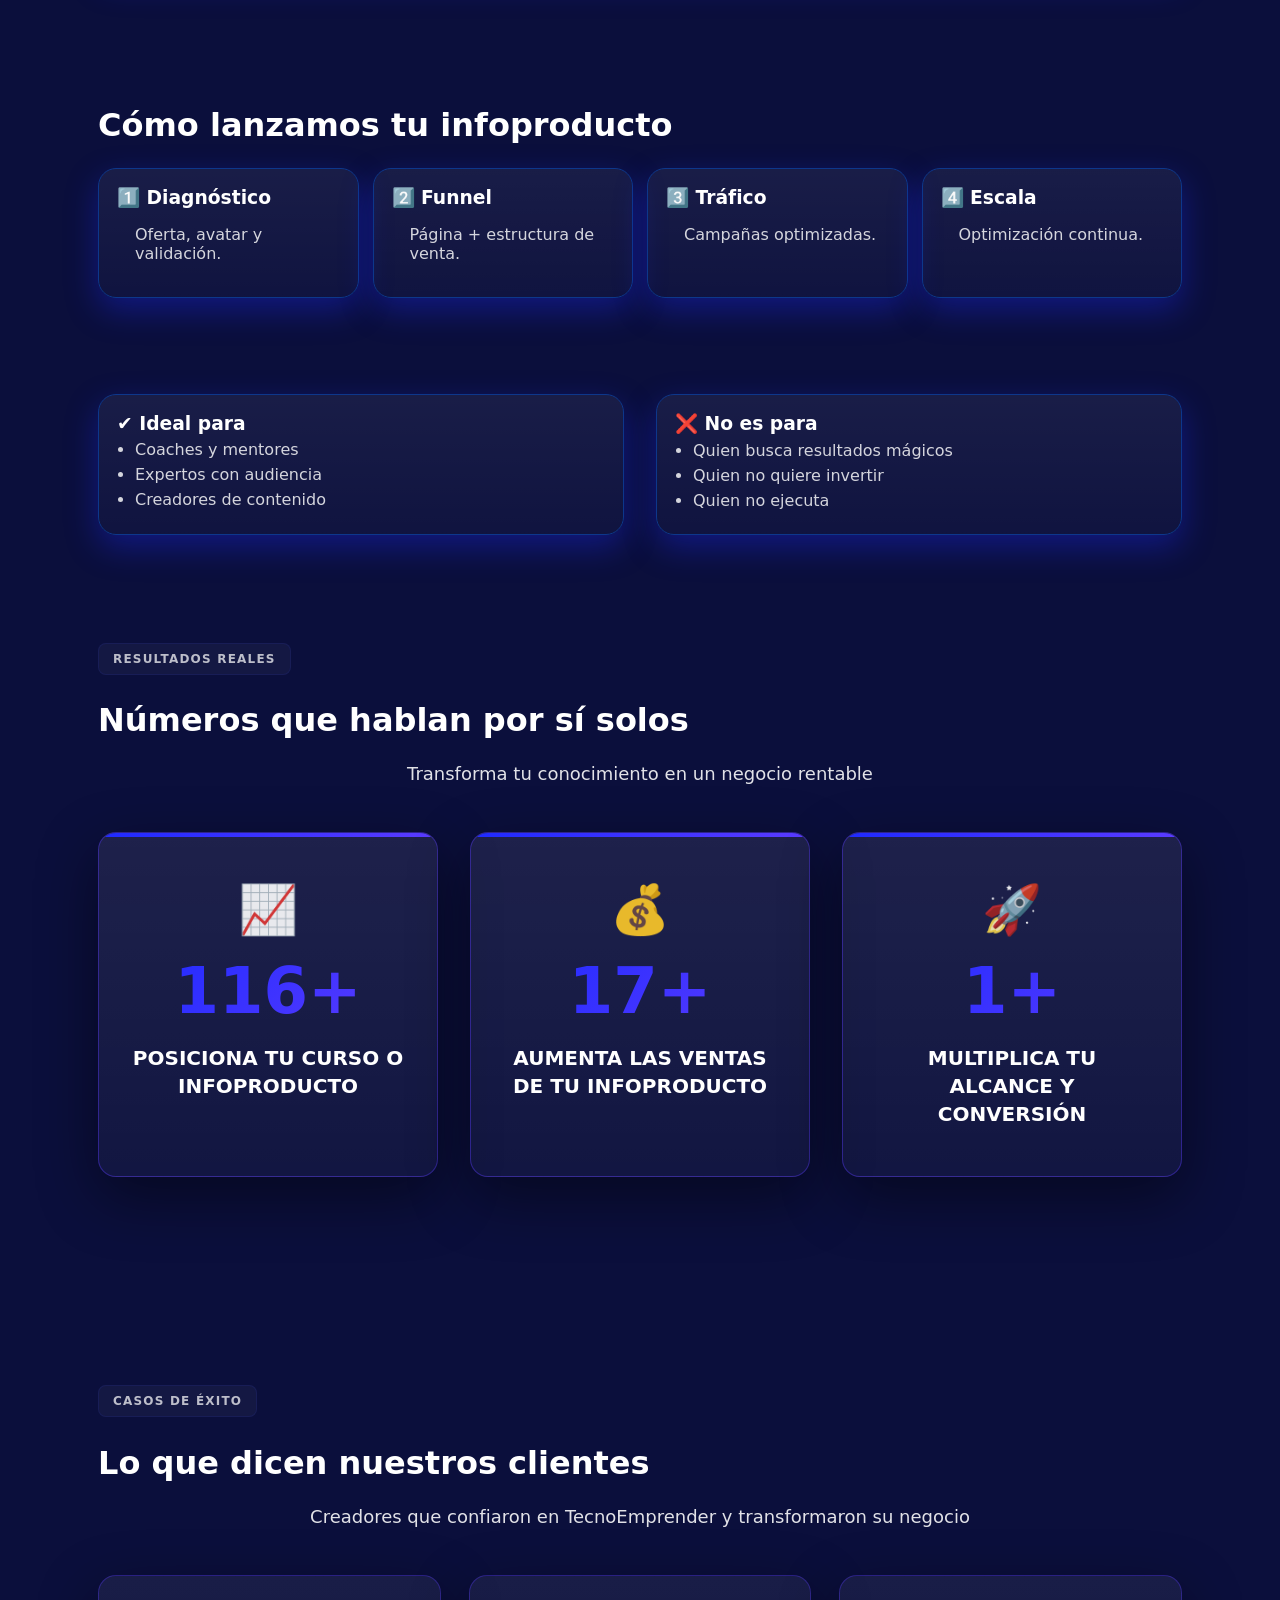
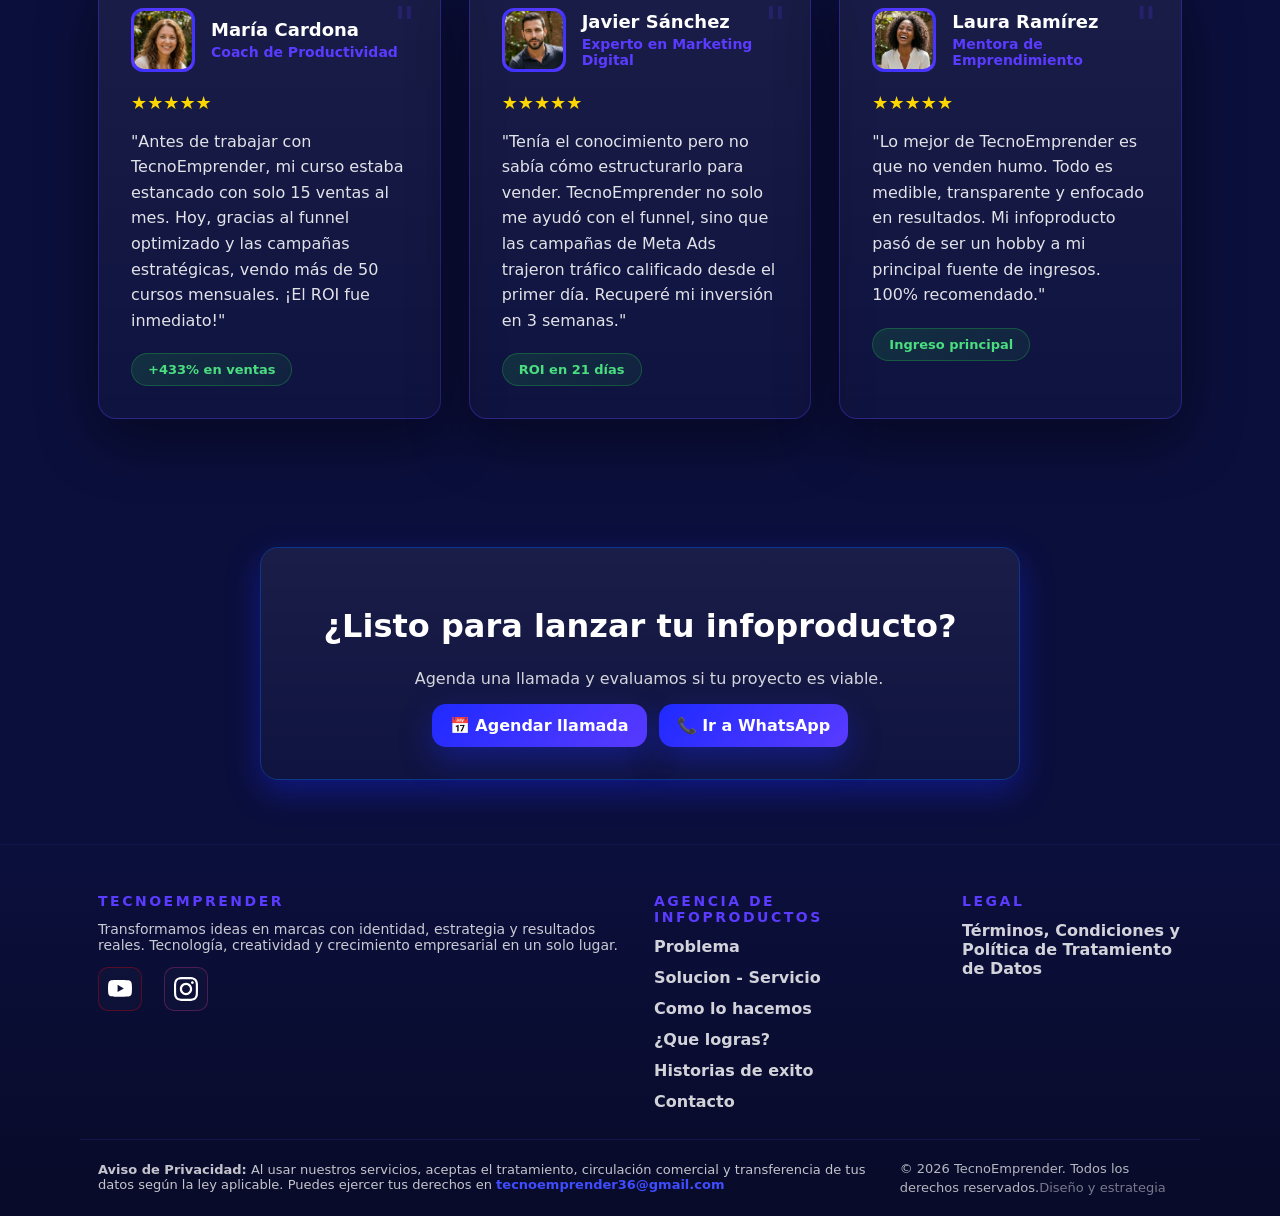
==== commit baf901a0: "Add files via upload" ====
--- a/infopro.html
+++ b/infopro.html
@@ -1,32 +1,102 @@
-<!DOCTYPE html>
+<!doctype html>
 <html lang="es">
-
-<head>
-    <meta charset="UTF-8">
-    <meta name="viewport" content="width=device-width, initial-scale=1.0">
+  <head>
+    <meta charset="UTF-8" />
+    <meta name="viewport" content="width=device-width, initial-scale=1.0" />
     <title>Agencia de Infoproductos | TecnoEmprender</title>
-    <meta name="description"
-        content="Lanzamos tu infoproducto con estructura real de ventas: funnel, campañas y sistema para convertir.">
-    <link rel="icon" type="image/png" href="img/logo_tecno_emprender-removebg-preview.png">
-    <link rel="stylesheet" href="css/infopro.css">
-</head>
-
-<body class="page-infopro">
-
+    <meta
+      name="description"
+      content="Lanzamos tu infoproducto con estructura real de ventas: funnel, campañas y sistema para convertir."
+    />
+    <link
+      rel="icon"
+      type="image/png"
+      href="img/logo_tecno_emprender-removebg-preview.png"
+    />
+    <link rel="stylesheet" href="css/infopro.css" />
+  </head>
+
+  <body class="page-infopro">
+
+      <!-- =============================================
+PEGAR JUSTO DESPUÉS DE <body> en index.html
+============================================= -->
+
+<!-- Overlay -->
+<div class="nav-overlay" id="navOverlay"></div>
+
+<!-- Panel menú mobile -->
+<nav class="mobile-nav" id="mobileNav">
+  <div class="mobile-nav-header">
+    <img class="mobile-nav-logo" src="img/logo_tecno_emprender-removebg-preview.png" alt="TecnoEmprender">
+    <button class="mobile-nav-close" id="mobileNavClose">✕</button>
+  </div>
+
+  <ul class="mobile-nav-list">
+
+    <li class="mobile-nav-section">
+      <span class="mobile-nav-section-title">Agencia de Marketing</span>
+      <ul class="mobile-nav-section-links">
+        <li><a href="index.html#soluciones">Soluciones</a></li>
+        <li><a href="index.html#proceso">Proceso</a></li>
+        <li><a href="index.html#planes">Servicios</a></li>
+        <li><a href="index.html#casos-exito">Historias de Éxito</a></li>
+        <li><a href="index.html#contacto">Contacto</a></li>
+      </ul>
+    </li>
+
+    <li><div class="mobile-nav-divider"></div></li>
+
+    <li class="mobile-nav-section">
+      <span class="mobile-nav-section-title">Agencia de Infoproductos</span>
+      <ul class="mobile-nav-section-links">
+        <li><a href="infopro.html#problema">Problema</a></li>
+        <li><a href="infopro.html#solucion-servicio">Solución - Servicio</a></li>
+        <li><a href="infopro.html#lanzar-infoproducto">Cómo lo hacemos</a></li>
+        <li><a href="infopro.html#resultados">¿Qué logras?</a></li>
+        <li><a href="infopro.html#testimonios">Historias de Éxito</a></li>
+        <li><a href="infopro.html#contacto">Contacto</a></li>
+      </ul>
+    </li>
+
+    <li><div class="mobile-nav-divider"></div></li>
+
+    <li class="mobile-nav-section">
+      <span class="mobile-nav-section-title">Quiénes Somos</span>
+      <ul class="mobile-nav-section-links">
+        <li><a href="quienes-somos.html#mision">Misión y Visión</a></li>
+        <li><a href="quienes-somos.html#equipo">Nuestro Equipo</a></li>
+      </ul>
+    </li>
+
+  </ul>
+
+  <div class="mobile-nav-footer">
+    <a class="btn primary" href="https://calendly.com/agentetecnoemprender/15min" target="_blank">📅 Agendar llamada</a>
+    <a class="btn" data-wa href="#">💬 Hablar por WhatsApp</a>
+  </div>
+</nav>
     <!-- WHATSAPP -->
     <a class="wa" id="waFloat" href="#" target="_blank">💬 WhatsApp</a>
 
     <header>
       <div class="wrap nav">
         <div class="brand">
-          <img class="logo" src="img/logo_tecno_emprender-removebg-preview.png" alt="Logo TecnoEmprender">
+          <img
+            class="logo"
+            src="img/logo_tecno_emprender-removebg-preview.png"
+            alt="Logo TecnoEmprender"
+          />
           <!--TecnoEmprender-->
         </div>
 
-        <nav>
+
+        <nav id="mainNav">
           <ul>
             <li class="dropdown">
-              <a href="index.html" class="dropdown-toggle">Agencia de Marketing</a>
+              <a href="index.html" class="dropdown-toggle"
+                >Agencia de Marketing</a
+              >
               <ul class="dropdown-menu">
                 <li><a href="index.html#soluciones">Soluciones</a></li>
                 <li><a href="index.html#proceso">Proceso</a></li>
@@ -36,18 +106,30 @@
               </ul>
             </li>
             <li class="dropdown">
-              <a href="infopro.html" class="dropdown-toggle">Agencia de Infoproductos</a>
+              <a href="infopro.html" class="dropdown-toggle"
+                >Agencia de Infoproductos</a
+              >
               <ul class="dropdown-menu">
                 <li><a href="infopro.html#problema">Problema</a></li>
-                <li><a href="infopro.html#solucion-servicio">Solucion - Servicio</a></li>
-                <li><a href="infopro.html#lanzar-infoproducto">Como lo hacemos</a></li>
+                <li>
+                  <a href="infopro.html#solucion-servicio"
+                    >Solucion - Servicio</a
+                  >
+                </li>
+                <li>
+                  <a href="infopro.html#lanzar-infoproducto">Como lo hacemos</a>
+                </li>
                 <li><a href="infopro.html#resultados">¿Que logras?</a></li>
-                <li><a href="infopro.html#testimonios">Historias de exito</a></li>
+                <li>
+                  <a href="infopro.html#testimonios">Historias de exito</a>
+                </li>
                 <li><a href="infopro.html#contacto">Contacto</a></li>
               </ul>
             </li>
             <li class="dropdown">
-              <a href="quienes-somos.html" class="dropdown-toggle">Quienes somos</a>
+              <a href="quienes-somos.html" class="dropdown-toggle"
+                >Quienes somos</a
+              >
               <ul class="dropdown-menu">
                 <li><a href="quienes-somos.html#mision">Misión y visión</a></li>
                 <li><a href="quienes-somos.html#equipo">Nuestro equipo</a></li>
@@ -56,158 +138,178 @@
           </ul>
         </nav>
         <div class="header-right">
-          <a class="btn primary" href="https://calendly.com/agentetecnoemprender/15min">Agendar llamada</a>
+          <a
+            class="btn primary"
+            href="https://calendly.com/agentetecnoemprender/15min"
+            >Agendar llamada</a
+          >
         </div>
       </div>
     </header>
 
     <main>
-
-        <!-- HERO -->
-        <section class="hero">
-            <div class="wrap hero-grid">
-                <div class="card hero-card">
-                    <div class="hero-inner">
-                        <div class="kicker">Agencia de infoproductos</div>
-                        <h1>Lanza tu infoproducto<br>con estructura real de ventas</h1>
-                        <p>No vendemos humo. Construimos funnels, campañas y sistemas para que tu conocimiento se
-                            convierta en
-                            ingresos.</p>
-                        <div class="hero-actions">
-                            <a class="btn primary" href="#contacto">Quiero lanzar mi infoproducto</a>
-                        </div>
-                    </div>
+      <!-- HERO -->
+      <section class="hero">
+        <div class="wrap hero-grid">
+          <div class="card hero-card">
+            <div class="hero-inner">
+              <div class="kicker">Agencia de infoproductos</div>
+              <h1>Lanza tu infoproducto<br />con estructura real de ventas</h1>
+              <p>
+                No vendemos humo. Construimos funnels, campañas y sistemas para
+                que tu conocimiento se convierta en ingresos.
+              </p>
+              <div class="hero-actions">
+                <a class="btn primary" href="#contacto"
+                  >Quiero lanzar mi infoproducto</a
+                >
+              </div>
+            </div>
+          </div>
+        </div>
+      </section>
+
+      <!-- PROBLEMA -->
+      <section class="section" id="problema">
+        <div class="wrap">
+          <div class="two-col">
+            <div>
+              <h2>El problema no es tu conocimiento</h2>
+              <p class="ul">
+                La mayoría de creadores fracasan porque lanzan sin estructura,
+                sin tráfico y sin un sistema que convierta.
+              </p>
+            </div>
+            <div class="card">
+              <div class="pad">
+                <ul class="ul" style="margin: 0">
+                  <li>❌ Cursos que no venden</li>
+                  <li>❌ Lanzamientos improvisados</li>
+                  <li>❌ Likes sin ingresos</li>
+                  <li>❌ Dependencia total de redes</li>
+                </ul>
+              </div>
+            </div>
+          </div>
+        </div>
+      </section>
+
+      <!-- SOLUCIÓN -->
+      <section class="section" id="solucion-servicio">
+        <div class="wrap">
+          <h2>La solución: un sistema completo</h2>
+          <div class="card" style="margin-top: 16px">
+            <div class="pad" style="padding: 28px">
+              <h3>LANZAMIENTOS DE INFOPRODUCTOS</h3>
+              <div
+                class="grid"
+                style="
+                  grid-template-columns: repeat(auto-fit, minmax(260px, 1fr));
+                  gap: 14px;
+                  margin-top: 14px;
+                "
+              >
+                <div class="card">
+                  <div class="pad">
+                    <h3>1. Funnel de venta + página</h3>
+                    <p class="ul">
+                      Página optimizada + hosting + dominio + estructura lista
+                      para vender.
+                    </p>
+                  </div>
                 </div>
-            </div>
-        </section>
-
-        <!-- PROBLEMA -->
-        <section class="section" id="problema">
-            <div class="wrap">
-                <div class="two-col">
-                    <div>
-                        <h2>El problema no es tu conocimiento</h2>
-                        <p class="ul">La mayoría de creadores fracasan porque lanzan sin estructura, sin tráfico y sin
-                            un sistema que
-                            convierta.</p>
-                    </div>
-                    <div class="card">
-                        <div class="pad">
-                            <ul class="ul" style="margin:0;">
-                                <li>❌ Cursos que no venden</li>
-                                <li>❌ Lanzamientos improvisados</li>
-                                <li>❌ Likes sin ingresos</li>
-                                <li>❌ Dependencia total de redes</li>
-                            </ul>
-                        </div>
-                    </div>
+                <div class="card">
+                  <div class="pad">
+                    <h3>2. Campañas publicitarias + KPIs</h3>
+                    <p class="ul">
+                      Meta Ads + medición clara para atraer compradores reales y
+                      optimizar.
+                    </p>
+                  </div>
                 </div>
-            </div>
-        </section>
-
-        <!-- SOLUCIÓN -->
-        <section class="section" id="solucion-servicio">
-            <div class="wrap">
-                <h2>La solución: un sistema completo</h2>
-                <div class="card" style="margin-top:16px;">
-                    <div class="pad" style="padding:28px;">
-                        <h3>LANZAMIENTOS DE INFOPRODUCTOS</h3>
-                        <div class="grid"
-                            style="grid-template-columns:repeat(auto-fit,minmax(260px,1fr)); gap:14px; margin-top:14px;">
-                            <div class="card">
-                                <div class="pad">
-                                    <h3>1. Funnel de venta + página</h3>
-                                    <p class="ul">Página optimizada + hosting + dominio + estructura lista para vender.
-                                    </p>
-                                </div>
-                            </div>
-                            <div class="card">
-                                <div class="pad">
-                                    <h3>2. Campañas publicitarias + KPIs</h3>
-                                    <p class="ul">Meta Ads + medición clara para atraer compradores reales y optimizar.
-                                    </p>
-                                </div>
-                            </div>
-                            <div class="card">
-                                <div class="pad">
-                                    <h3>Bonus</h3>
-                                    <p class="ul"><strong>Gratis:</strong> E-book de creación de contenido para acelerar
-                                        tu lanzamiento.</p>
-                                </div>
-                            </div>
-                        </div>
-
-                        <div class="hero-actions" style="margin-top:18px;">
-                            <a class="btn primary" href="#contacto">Agendar llamada</a>
-                            <span class="discount-badge">20% DTO</span>
-                        </div>
-                    </div>
+                <div class="card">
+                  <div class="pad">
+                    <h3>Bonus</h3>
+                    <p class="ul">
+                      <strong>Gratis:</strong> E-book de creación de contenido
+                      para acelerar tu lanzamiento.
+                    </p>
+                  </div>
                 </div>
-            </div>
-        </section>
-
-        <!-- PROCESO -->
-        <section class="section sm" id="lanzar-infoproducto">
-            <div class="wrap">
-                <h2>Cómo lanzamos tu infoproducto</h2>
-                <div class="grid" style="grid-template-columns:repeat(auto-fit,minmax(200px,1fr))">
-                    <div class="card">
-                        <div class="pad">
-                            <h3>1️⃣ Diagnóstico</h3>
-                            <p class="ul">Oferta, avatar y validación.</p>
-                        </div>
-                    </div>
-                    <div class="card">
-                        <div class="pad">
-                            <h3>2️⃣ Funnel</h3>
-                            <p class="ul">Página + estructura de venta.</p>
-                        </div>
-                    </div>
-                    <div class="card">
-                        <div class="pad">
-                            <h3>3️⃣ Tráfico</h3>
-                            <p class="ul">Campañas optimizadas.</p>
-                        </div>
-                    </div>
-                    <div class="card">
-                        <div class="pad">
-                            <h3>4️⃣ Escala</h3>
-                            <p class="ul">Optimización continua.</p>
-                        </div>
-                    </div>
-                </div>
-            </div>
-        </section>
-
-        <!-- PARA QUIÉN -->
-        <section class="section sm">
-            <div class="wrap">
-                <div class="two-col">
-                    <div class="card">
-                        <div class="pad">
-                            <h3>✔️ Ideal para</h3>
-                            <ul class="ul" style="margin:0;">
-                                <li>Coaches y mentores</li>
-                                <li>Expertos con audiencia</li>
-                                <li>Creadores de contenido</li>
-                            </ul>
-                        </div>
-                    </div>
-                    <div class="card">
-                        <div class="pad">
-                            <h3>❌ No es para</h3>
-                            <ul class="ul" style="margin:0;">
-                                <li>Quien busca resultados mágicos</li>
-                                <li>Quien no quiere invertir</li>
-                                <li>Quien no ejecuta</li>
-                            </ul>
-                        </div>
-                    </div>
-                </div>
-            </div>
-        </section>
-
-       
+              </div>
+
+              <div class="hero-actions" style="margin-top: 18px">
+                <a class="btn primary" href="#contacto">Agendar llamada</a>
+                <span class="discount-badge">20% DTO</span>
+              </div>
+            </div>
+          </div>
+        </div>
+      </section>
+
+      <!-- PROCESO -->
+      <section class="section sm" id="lanzar-infoproducto">
+        <div class="wrap">
+          <h2>Cómo lanzamos tu infoproducto</h2>
+          <div
+            class="grid"
+            style="grid-template-columns: repeat(auto-fit, minmax(200px, 1fr))"
+          >
+            <div class="card">
+              <div class="pad">
+                <h3>1️⃣ Diagnóstico</h3>
+                <p class="ul">Oferta, avatar y validación.</p>
+              </div>
+            </div>
+            <div class="card">
+              <div class="pad">
+                <h3>2️⃣ Funnel</h3>
+                <p class="ul">Página + estructura de venta.</p>
+              </div>
+            </div>
+            <div class="card">
+              <div class="pad">
+                <h3>3️⃣ Tráfico</h3>
+                <p class="ul">Campañas optimizadas.</p>
+              </div>
+            </div>
+            <div class="card">
+              <div class="pad">
+                <h3>4️⃣ Escala</h3>
+                <p class="ul">Optimización continua.</p>
+              </div>
+            </div>
+          </div>
+        </div>
+      </section>
+
+      <!-- PARA QUIÉN -->
+      <section class="section sm">
+        <div class="wrap">
+          <div class="two-col">
+            <div class="card">
+              <div class="pad">
+                <h3>✔️ Ideal para</h3>
+                <ul class="ul" style="margin: 0">
+                  <li>Coaches y mentores</li>
+                  <li>Expertos con audiencia</li>
+                  <li>Creadores de contenido</li>
+                </ul>
+              </div>
+            </div>
+            <div class="card">
+              <div class="pad">
+                <h3>❌ No es para</h3>
+                <ul class="ul" style="margin: 0">
+                  <li>Quien busca resultados mágicos</li>
+                  <li>Quien no quiere invertir</li>
+                  <li>Quien no ejecuta</li>
+                </ul>
+              </div>
+            </div>
+          </div>
+        </div>
+      </section>
     </main>
 
     <!-- ESTADÍSTICAS Y TESTIMONIOS -->
@@ -215,7 +317,9 @@
       <div class="wrap">
         <div class="kicker">Resultados reales</div>
         <h2>Números que hablan por sí solos</h2>
-        <p class="subtitle">Transforma tu conocimiento en un negocio rentable</p>
+        <p class="subtitle">
+          Transforma tu conocimiento en un negocio rentable
+        </p>
 
         <div class="stats-grid">
           <div class="stat-card">
@@ -243,14 +347,18 @@
       <div class="wrap">
         <div class="kicker">Casos de éxito</div>
         <h2>Lo que dicen nuestros clientes</h2>
-        <p class="subtitle">Creadores que confiaron en TecnoEmprender y transformaron su negocio</p>
+        <p class="subtitle">
+          Creadores que confiaron en TecnoEmprender y transformaron su negocio
+        </p>
 
         <div class="testimonials-grid">
           <!-- Testimonio 1 -->
           <div class="testimonial-card">
             <div class="quote-icon">"</div>
             <div class="testimonial-header">
-              <div class="avatar"><img src="img/foto-1.jpeg" alt="María Cardona"></div>
+              <div class="avatar">
+                <img src="img/foto-1.jpeg" alt="María Cardona" />
+              </div>
               <div class="testimonial-info">
                 <h3>María Cardona</h3>
                 <div class="role">Coach de Productividad</div>
@@ -258,9 +366,10 @@
             </div>
             <div class="stars">★★★★★</div>
             <p class="testimonial-text">
-              "Antes de trabajar con TecnoEmprender, mi curso estaba estancado con solo 15 ventas al mes. 
-              Hoy, gracias al funnel optimizado y las campañas estratégicas, vendo más de 50 cursos mensuales. 
-              ¡El ROI fue inmediato!"
+              "Antes de trabajar con TecnoEmprender, mi curso estaba estancado
+              con solo 15 ventas al mes. Hoy, gracias al funnel optimizado y las
+              campañas estratégicas, vendo más de 50 cursos mensuales. ¡El ROI
+              fue inmediato!"
             </p>
             <div class="result-badge">+433% en ventas</div>
           </div>
@@ -269,7 +378,9 @@
           <div class="testimonial-card">
             <div class="quote-icon">"</div>
             <div class="testimonial-header">
-              <div class="avatar"><img src="img/foto-2.jpeg" alt="Javier Sánchez"></div>
+              <div class="avatar">
+                <img src="img/foto-2.jpeg" alt="Javier Sánchez" />
+              </div>
               <div class="testimonial-info">
                 <h3>Javier Sánchez</h3>
                 <div class="role">Experto en Marketing Digital</div>
@@ -277,9 +388,10 @@
             </div>
             <div class="stars">★★★★★</div>
             <p class="testimonial-text">
-              "Tenía el conocimiento pero no sabía cómo estructurarlo para vender. TecnoEmprender no solo 
-              me ayudó con el funnel, sino que las campañas de Meta Ads trajeron tráfico calificado desde 
-              el primer día. Recuperé mi inversión en 3 semanas."
+              "Tenía el conocimiento pero no sabía cómo estructurarlo para
+              vender. TecnoEmprender no solo me ayudó con el funnel, sino que
+              las campañas de Meta Ads trajeron tráfico calificado desde el
+              primer día. Recuperé mi inversión en 3 semanas."
             </p>
             <div class="result-badge">ROI en 21 días</div>
           </div>
@@ -288,7 +400,9 @@
           <div class="testimonial-card">
             <div class="quote-icon">"</div>
             <div class="testimonial-header">
-              <div class="avatar"><img src="img/foto-3.jpeg" alt="Laura Ramírez"></div>
+              <div class="avatar">
+                <img src="img/foto-3.jpeg" alt="Laura Ramírez" />
+              </div>
               <div class="testimonial-info">
                 <h3>Laura Ramírez</h3>
                 <div class="role">Mentora de Emprendimiento</div>
@@ -296,9 +410,10 @@
             </div>
             <div class="stars">★★★★★</div>
             <p class="testimonial-text">
-              "Lo mejor de TecnoEmprender es que no venden humo. Todo es medible, transparente y enfocado 
-              en resultados. Mi infoproducto pasó de ser un hobby a mi principal fuente de ingresos. 
-              100% recomendado."
+              "Lo mejor de TecnoEmprender es que no venden humo. Todo es
+              medible, transparente y enfocado en resultados. Mi infoproducto
+              pasó de ser un hobby a mi principal fuente de ingresos. 100%
+              recomendado."
             </p>
             <div class="result-badge">Ingreso principal</div>
           </div>
@@ -306,71 +421,122 @@
       </div>
     </section>
 
-     <!-- CTA / CONTACTO -->
-        <section class="section" id="contacto">
-            <div class="wrap">
-                <div class="card" style="max-width:760px;margin:auto">
-                    <div class="pad" style="text-align:center;padding:32px">
-                        <h2>¿Listo para lanzar tu infoproducto?</h2>
-                        <p class="ul">Agenda una llamada y evaluamos si tu proyecto es viable.</p>
-                        <div class="hero-actions" style="justify-content:center; margin-top:16px;">
-                            <a class="btn primary" href="https://calendly.com/agentetecnoemprender/15min" target="_blank">📅 Agendar llamada</a>
-                            <a class="btn primary" data-wa href="#">📞 Ir a WhatsApp</a>
-                        </div>
-                    </div>
-                </div>
-            </div>
-        </section>
-
-
-
-  
-  <footer class="site-footer">
-    <div class="wrap footer-grid">
-      <div class="footer-about">
-        <h3>TECNOEMPRENDER</h3>
-        <p>Transformamos ideas en marcas con identidad, estrategia y resultados reales. Tecnología, creatividad y crecimiento empresarial en un solo lugar.</p>
-        <div class="footer-icons">
-          <a href="https://youtube.com/@tecnoemprender22?si=ZlRRKIHuytXF64Gg" target="_blank" class="icon-square">
-            <svg xmlns="http://www.w3.org/2000/svg" width="24" height="24" fill="currentColor" class="bi bi-youtube" viewBox="0 0 16 16">
-              <path d="M8.051 1.999h.089c.822.003 4.987.033 6.11.335a2.01 2.01 0 0 1 1.415 1.42c.101.38.172.883.22 1.402l.01.104.022.26.008.104c.065.914.073 1.77.074 1.957v.075c-.001.194-.01 1.108-.082 2.06l-.008.105-.009.104c-.05.572-.124 1.14-.235 1.558a2.01 2.01 0 0 1-1.415 1.42c-1.16.312-5.569.334-6.18.335h-.142c-.309 0-1.587-.006-2.927-.052l-.17-.006-.087-.004-.171-.007-.171-.007c-1.11-.049-2.167-.128-2.654-.26a2.01 2.01 0 0 1-1.415-1.419c-.111-.417-.185-.986-.235-1.558L.09 9.82l-.008-.104A31 31 0 0 1 0 7.68v-.123c.002-.215.01-.958.064-1.778l.007-.103.003-.052.008-.104.022-.26.01-.104c.048-.519.119-1.023.22-1.402a2.01 2.01 0 0 1 1.415-1.42c.487-.13 1.544-.21 2.654-.26l.17-.007.172-.006.086-.003.171-.007A100 100 0 0 1 7.858 2zM6.4 5.209v4.818l4.157-2.408z"/>
-            </svg>
-          </a>
-          <a href="https://www.instagram.com/tecnoemprender?igsh=bmRpamp3bXFiYXJ1" target="_blank" class="icon-square">
-            <svg width="24px" height="24px" viewBox="0 0 24 24" role="img" xmlns="http://www.w3.org/2000/svg"><title>Instagram icon</title><path fill="currentColor" d="M12 0C8.74 0 8.333.015 7.053.072 5.775.132 4.905.333 4.14.63c-.789.306-1.459.717-2.126 1.384S.935 3.35.63 4.14C.333 4.905.131 5.775.072 7.053.012 8.333 0 8.74 0 12s.015 3.667.072 4.947c.06 1.277.261 2.148.558 2.913.306.788.717 1.459 1.384 2.126.667.666 1.336 1.079 2.126 1.384.766.296 1.636.499 2.913.558C8.333 23.988 8.74 24 12 24s3.667-.015 4.947-.072c1.277-.06 2.148-.262 2.913-.558.788-.306 1.459-.718 2.126-1.384.666-.667 1.079-1.335 1.384-2.126.296-.765.499-1.636.558-2.913.06-1.28.072-1.687.072-4.947s-.015-3.667-.072-4.947c-.06-1.277-.262-2.149-.558-2.913-.306-.789-.718-1.459-1.384-2.126C21.319 1.347 20.651.935 19.86.63c-.765-.297-1.636-.499-2.913-.558C15.667.012 15.26 0 12 0zm0 2.16c3.203 0 3.585.016 4.85.071 1.17.055 1.805.249 2.227.415.562.217.96.477 1.382.896.419.42.679.819.896 1.381.164.422.36 1.057.413 2.227.057 1.266.07 1.646.07 4.85s-.015 3.585-.074 4.85c-.061 1.17-.256 1.805-.421 2.227-.224.562-.479.96-.899 1.382-.419.419-.824.679-1.38.896-.42.164-1.065.36-2.235.413-1.274.057-1.649.07-4.859.07-3.211 0-3.586-.015-4.859-.074-1.171-.061-1.816-.256-2.236-.421-.569-.224-.96-.479-1.379-.899-.421-.419-.69-.824-.9-1.38-.165-.42-.359-1.065-.42-2.235-.045-1.26-.061-1.649-.061-4.844 0-3.196.016-3.586.061-4.861.061-1.17.255-1.814.42-2.234.21-.57.479-.96.9-1.381.419-.419.81-.689 1.379-.898.42-.166 1.051-.361 2.221-.421 1.275-.045 1.65-.06 4.859-.06l.045.03zm0 3.678c-3.405 0-6.162 2.76-6.162 6.162 0 3.405 2.76 6.162 6.162 6.162 3.405 0 6.162-2.76 6.162-6.162 0-3.405-2.76-6.162-6.162-6.162zM12 16c-2.21 0-4-1.79-4-4s1.79-4 4-4 4 1.79 4 4-1.79 4-4 4zm7.846-10.405c0 .795-.646 1.44-1.44 1.44-.795 0-1.44-.646-1.44-1.44 0-.794.646-1.439 1.44-1.439.793-.001 1.44.645 1.44 1.439z"/></svg>
-          </a>
+    <!-- CTA / CONTACTO -->
+    <section class="section" id="contacto">
+      <div class="wrap">
+        <div class="card" style="max-width: 760px; margin: auto">
+          <div class="pad" style="text-align: center; padding: 32px">
+            <h2>¿Listo para lanzar tu infoproducto?</h2>
+            <p class="ul">
+              Agenda una llamada y evaluamos si tu proyecto es viable.
+            </p>
+            <div
+              class="hero-actions"
+              style="justify-content: center; margin-top: 16px"
+            >
+              <a
+                class="btn primary"
+                href="https://calendly.com/agentetecnoemprender/15min"
+                target="_blank"
+                >📅 Agendar llamada</a
+              >
+              <a class="btn primary" data-wa href="#">📞 Ir a WhatsApp</a>
+            </div>
+          </div>
         </div>
       </div>
-
-      
-      <div class="footer-nav">
-        <div class="footer-title">Agencia de Infoproductos</div>
-        <ul>
+    </section>
+
+    <footer class="site-footer">
+      <div class="wrap footer-grid">
+        <div class="footer-about">
+          <h3>TECNOEMPRENDER</h3>
+          <p>
+            Transformamos ideas en marcas con identidad, estrategia y resultados
+            reales. Tecnología, creatividad y crecimiento empresarial en un solo
+            lugar.
+          </p>
+          <div class="footer-icons">
+            <a
+              href="https://youtube.com/@tecnoemprender22?si=ZlRRKIHuytXF64Gg"
+              target="_blank"
+              class="icon-square"
+            >
+              <svg
+                xmlns="http://www.w3.org/2000/svg"
+                width="24"
+                height="24"
+                fill="currentColor"
+                class="bi bi-youtube"
+                viewBox="0 0 16 16"
+              >
+                <path
+                  d="M8.051 1.999h.089c.822.003 4.987.033 6.11.335a2.01 2.01 0 0 1 1.415 1.42c.101.38.172.883.22 1.402l.01.104.022.26.008.104c.065.914.073 1.77.074 1.957v.075c-.001.194-.01 1.108-.082 2.06l-.008.105-.009.104c-.05.572-.124 1.14-.235 1.558a2.01 2.01 0 0 1-1.415 1.42c-1.16.312-5.569.334-6.18.335h-.142c-.309 0-1.587-.006-2.927-.052l-.17-.006-.087-.004-.171-.007-.171-.007c-1.11-.049-2.167-.128-2.654-.26a2.01 2.01 0 0 1-1.415-1.419c-.111-.417-.185-.986-.235-1.558L.09 9.82l-.008-.104A31 31 0 0 1 0 7.68v-.123c.002-.215.01-.958.064-1.778l.007-.103.003-.052.008-.104.022-.26.01-.104c.048-.519.119-1.023.22-1.402a2.01 2.01 0 0 1 1.415-1.42c.487-.13 1.544-.21 2.654-.26l.17-.007.172-.006.086-.003.171-.007A100 100 0 0 1 7.858 2zM6.4 5.209v4.818l4.157-2.408z"
+                />
+              </svg>
+            </a>
+            <a
+              href="https://www.instagram.com/tecnoemprender?igsh=bmRpamp3bXFiYXJ1"
+              target="_blank"
+              class="icon-square"
+            >
+              <svg
+                width="24px"
+                height="24px"
+                viewBox="0 0 24 24"
+                role="img"
+                xmlns="http://www.w3.org/2000/svg"
+              >
+                <title>Instagram icon</title>
+                <path
+                  fill="currentColor"
+                  d="M12 0C8.74 0 8.333.015 7.053.072 5.775.132 4.905.333 4.14.63c-.789.306-1.459.717-2.126 1.384S.935 3.35.63 4.14C.333 4.905.131 5.775.072 7.053.012 8.333 0 8.74 0 12s.015 3.667.072 4.947c.06 1.277.261 2.148.558 2.913.306.788.717 1.459 1.384 2.126.667.666 1.336 1.079 2.126 1.384.766.296 1.636.499 2.913.558C8.333 23.988 8.74 24 12 24s3.667-.015 4.947-.072c1.277-.06 2.148-.262 2.913-.558.788-.306 1.459-.718 2.126-1.384.666-.667 1.079-1.335 1.384-2.126.296-.765.499-1.636.558-2.913.06-1.28.072-1.687.072-4.947s-.015-3.667-.072-4.947c-.06-1.277-.262-2.149-.558-2.913-.306-.789-.718-1.459-1.384-2.126C21.319 1.347 20.651.935 19.86.63c-.765-.297-1.636-.499-2.913-.558C15.667.012 15.26 0 12 0zm0 2.16c3.203 0 3.585.016 4.85.071 1.17.055 1.805.249 2.227.415.562.217.96.477 1.382.896.419.42.679.819.896 1.381.164.422.36 1.057.413 2.227.057 1.266.07 1.646.07 4.85s-.015 3.585-.074 4.85c-.061 1.17-.256 1.805-.421 2.227-.224.562-.479.96-.899 1.382-.419.419-.824.679-1.38.896-.42.164-1.065.36-2.235.413-1.274.057-1.649.07-4.859.07-3.211 0-3.586-.015-4.859-.074-1.171-.061-1.816-.256-2.236-.421-.569-.224-.96-.479-1.379-.899-.421-.419-.69-.824-.9-1.38-.165-.42-.359-1.065-.42-2.235-.045-1.26-.061-1.649-.061-4.844 0-3.196.016-3.586.061-4.861.061-1.17.255-1.814.42-2.234.21-.57.479-.96.9-1.381.419-.419.81-.689 1.379-.898.42-.166 1.051-.361 2.221-.421 1.275-.045 1.65-.06 4.859-.06l.045.03zm0 3.678c-3.405 0-6.162 2.76-6.162 6.162 0 3.405 2.76 6.162 6.162 6.162 3.405 0 6.162-2.76 6.162-6.162 0-3.405-2.76-6.162-6.162-6.162zM12 16c-2.21 0-4-1.79-4-4s1.79-4 4-4 4 1.79 4 4-1.79 4-4 4zm7.846-10.405c0 .795-.646 1.44-1.44 1.44-.795 0-1.44-.646-1.44-1.44 0-.794.646-1.439 1.44-1.439.793-.001 1.44.645 1.44 1.439z"
+                />
+              </svg>
+            </a>
+          </div>
+        </div>
+
+        <div class="footer-nav">
+          <div class="footer-title">Agencia de Infoproductos</div>
+          <ul>
             <li><a href="#problema">Problema</a></li>
             <li><a href="#solucion-servicio">Solucion - Servicio</a></li>
             <li><a href="#lanzar-infoproducto">Como lo hacemos</a></li>
             <li><a href="#resultados">¿Que logras?</a></li>
             <li><a href="#testimonios">Historias de exito</a></li>
             <li><a href="#contacto">Contacto</a></li>
-        </ul>
+          </ul>
+        </div>
+
+        <div class="footer-legal">
+          <div class="footer-title">Legal</div>
+          <ul>
+            <li>
+              <a href="terminos.html"
+                >Términos, Condiciones y Política de Tratamiento de Datos</a
+              >
+            </li>
+          </ul>
+        </div>
       </div>
 
-      <div class="footer-legal">
-        <div class="footer-title">Legal</div>
-        <ul>
-          <li><a href="terminos.html">Términos, Condiciones y Política de Tratamiento de Datos</a></li>
-        </ul>
+      <div class="wrap footer-bottom">
+        <div class="footer-privacy">
+          <strong>Aviso de Privacidad:</strong> Al usar nuestros servicios,
+          aceptas el tratamiento, circulación comercial y transferencia de tus
+          datos según la ley aplicable. Puedes ejercer tus derechos en
+          <a href="mailto:tecnoemprender36@gmail.com"
+            >tecnoemprender36@gmail.com</a
+          >
+        </div>
+        <div class="footer-credit">
+          <small>© 2026 TecnoEmprender. Todos los derechos reservados.</small
+          ><small class="muted">Diseño y estrategia</small>
+        </div>
       </div>
-    </div>
-
-    <div class="wrap footer-bottom">
-      <div class="footer-privacy"><strong>Aviso de Privacidad:</strong> Al usar nuestros servicios, aceptas el tratamiento, circulación comercial y transferencia de tus datos según la ley aplicable. Puedes ejercer tus derechos en <a href="mailto:tecnoemprender36@gmail.com">tecnoemprender36@gmail.com</a></div>
-      <div class="footer-credit"><small>© 2026 TecnoEmprender. Todos los derechos reservados.</small><small class="muted">Diseño y estrategia</small></div>
-    </div>
-  </footer>
-
-  <script src="js/tecnoemprender.js"></script>
-
-</body>
-
-</html>+    </footer>
+
+    <script src="js/tecnoemprender.js"></script>
+  </body>
+</html>
--- a/css/infopro.css
+++ b/css/infopro.css
@@ -1,8 +1,112 @@
-/*
-Archivo CSS para Agencia de Infoproductos
-Define los estilos visuales del sitio web de infoproductos.
-*/
-
+@media (max-width: 900px) {
+  .logo {
+    width: 120px !important;
+    max-width: 80vw;
+    height: auto;
+  }
+}
+@media (max-width: 600px) {
+  .logo {
+    width: 100px !important;
+    max-width: 70vw;
+    height: auto;
+  }
+}
+/* Eliminado override innecesario para .btn.primary en mobile */
+/* =========================
+   RESPONSIVE EXTRA PARA INFOPRO
+========================= */
+@media (max-width: 600px) {
+  .wrap {
+    padding: 0 8px;
+  }
+  .section {
+    padding: 32px 0;
+  }
+  .hero {
+    padding: 32px 0;
+  }
+  .hero-inner {
+    flex-direction: column;
+    gap: 18px;
+    padding: 10px;
+  }
+  .hero h1 {
+    font-size: 2rem;
+    line-height: 1.1;
+  }
+  .hero-actions {
+    flex-direction: column;
+    gap: 10px;
+    align-items: stretch;
+  }
+  .card,
+  .stat-card,
+  .testimonial-card {
+    padding: 10px !important;
+    border-radius: 14px;
+    font-size: 1em;
+  }
+  .two-col,
+  .grid,
+  .stats-grid,
+  .testimonials-grid {
+    grid-template-columns: 1fr !important;
+    gap: 16px !important;
+  }
+  .discount-badge,
+  .result-badge {
+    position: static !important;
+    display: inline-block;
+    margin-bottom: 8px;
+    margin-right: 0;
+    top: unset !important;
+    right: unset !important;
+  }
+  .plan-card {
+    display: flex;
+    flex-direction: column;
+    align-items: flex-start;
+    gap: 4px;
+  }
+  .footer-grid {
+    grid-template-columns: 1fr !important;
+    gap: 18px !important;
+    padding: 0 4px;
+  }
+  .site-footer {
+    padding: 24px 0 10px 0 !important;
+  }
+  .footer-bottom {
+    flex-direction: column !important;
+    gap: 8px !important;
+    align-items: flex-start !important;
+  }
+  .logo {
+    width: 150px !important;
+    max-width: 90vw;
+    height: auto;
+    display: block;
+  }
+  /* ...existing code... */
+  .ul {
+    font-size: 1em !important;
+  }
+  .avatar img {
+    width: 60px !important;
+    height: 60px !important;
+    object-fit: cover;
+    border-radius: 50%;
+  }
+  .testimonial-header {
+    flex-direction: column !important;
+    align-items: flex-start !important;
+    gap: 6px !important;
+  }
+  .stat-number {
+    font-size: 2.2em !important;
+  }
+}
 :root {
   /* PALETA DE COLORES */
   --bg: #0b0f3c;
@@ -96,6 +200,7 @@
 /* =========================
    BOTONES
 ========================= */
+/* Unificación de estilos de botón con quienes-somos.css */
 .btn {
   display: inline-flex;
   align-items: center;
@@ -168,6 +273,64 @@
 }
 
 .header-right {
+  /* =========================
+     UNIVERSAL RESPONSIVE
+  ========================= */
+  @media (max-width: 900px) {
+    .wrap,
+    .container {
+      padding-left: 10px;
+      padding-right: 10px;
+    }
+    nav ul {
+      flex-direction: column;
+      gap: 8px;
+    }
+    .header-right {
+      gap: 8px;
+    }
+    .id-grid {
+      grid-template-columns: 1fr;
+    }
+  }
+
+  @media (max-width: 600px) {
+    body {
+      font-size: 15px;
+    }
+    h1 {
+      font-size: 26px;
+    }
+    h2 {
+      font-size: 20px;
+    }
+    h3 {
+      font-size: 16px;
+    }
+    .section-card,
+    .id-card,
+    .footer-card {
+      padding: 16px 6px;
+    }
+    .logo,
+    .header-logo {
+      width: 60px;
+    }
+    .wa {
+      right: 8px;
+      bottom: 8px;
+      padding: 8px 10px;
+      font-size: 15px;
+    }
+    .footer-icons .icon-square {
+      width: 36px;
+      height: 36px;
+      font-size: 15px;
+    }
+    .site-footer {
+      padding: 28px 0 10px;
+    }
+  }
   display: flex;
   align-items: center;
   gap: 16px;
@@ -770,7 +933,6 @@
   border-radius: 10px;
 }
 
-
 .testimonial-info h3 {
   font-size: 18px;
   margin-bottom: 4px;
@@ -847,3 +1009,341 @@
     font-size: 48px;
   }
 }
+
+/* ========================================
+   BURGER MENU - PEGAR AL FINAL DE style.css
+   (Reemplaza cualquier bloque anterior del menú)
+======================================== */
+
+/* Botón hamburguesa */
+.burger-btn {
+  display: none;
+  flex-direction: column;
+  justify-content: center;
+  align-items: center;
+  width: 44px;
+  height: 44px;
+  border-radius: 12px;
+  background: rgba(63, 76, 255, 0.15);
+  border: 1px solid rgba(63, 76, 255, 0.5);
+  cursor: pointer;
+  gap: 5px;
+  padding: 0;
+  flex-shrink: 0;
+  z-index: 9999;
+}
+
+.burger-btn .bar {
+  width: 22px;
+  height: 2px;
+  background: #ffffff;
+  border-radius: 2px;
+  transition: all 0.35s cubic-bezier(0.4, 0, 0.2, 1);
+  transform-origin: center;
+  display: block;
+}
+
+.burger-btn.open .bar:nth-child(1) {
+  transform: translateY(7px) rotate(45deg);
+}
+.burger-btn.open .bar:nth-child(2) {
+  opacity: 0;
+  transform: scaleX(0);
+}
+.burger-btn.open .bar:nth-child(3) {
+  transform: translateY(-7px) rotate(-45deg);
+}
+
+/* Overlay */
+.nav-overlay {
+  position: fixed;
+  inset: 0;
+  background: rgba(5, 7, 30, 0.75);
+  backdrop-filter: blur(4px);
+  z-index: 9997;
+  opacity: 0;
+  pointer-events: none;
+  transition: opacity 0.3s ease;
+}
+
+.nav-overlay.visible {
+  opacity: 1;
+  pointer-events: all;
+}
+
+/* Panel lateral */
+.mobile-nav {
+  position: fixed;
+  top: 0;
+  right: -100%;
+  width: 300px;
+  height: 100vh;
+  background: #0d1245;
+  border-left: 1px solid rgba(63, 76, 255, 0.4);
+  box-shadow: -8px 0 40px rgba(0, 0, 0, 0.7);
+  z-index: 9998;
+  overflow-y: auto;
+  transition: right 0.4s cubic-bezier(0.4, 0, 0.2, 1);
+  display: flex;
+  flex-direction: column;
+}
+
+.mobile-nav.open {
+  right: 0;
+}
+
+/* Cabecera */
+.mobile-nav-header {
+  display: flex;
+  align-items: center;
+  justify-content: space-between;
+  padding: 16px 20px;
+  border-bottom: 1px solid rgba(63, 76, 255, 0.25);
+  flex-shrink: 0;
+  background: rgba(11, 15, 60, 0.9);
+}
+
+.mobile-nav-logo {
+  width: 100px;
+  height: auto;
+}
+
+.mobile-nav-close {
+  width: 36px;
+  height: 36px;
+  border-radius: 10px;
+  background: rgba(255, 255, 255, 0.08);
+  border: 1px solid rgba(255, 255, 255, 0.15);
+  color: #fff;
+  font-size: 16px;
+  cursor: pointer;
+  display: flex;
+  align-items: center;
+  justify-content: center;
+  flex-shrink: 0;
+}
+
+/* Lista principal - CRÍTICO: no ocultar */
+.mobile-nav-list {
+  list-style: none !important;
+  padding: 8px 0 !important;
+  margin: 0 !important;
+  flex: 1;
+  overflow-y: auto;
+  display: block !important;
+}
+
+/* Sección */
+.mobile-nav-section {
+  display: block !important;
+  padding: 4px 0;
+}
+
+.mobile-nav-section-title {
+  font-size: 11px;
+  font-weight: 900;
+  letter-spacing: 0.12em;
+  text-transform: uppercase;
+  color: #8b7bff;
+  padding: 14px 20px 8px;
+  display: block !important;
+}
+
+/* Links - CRÍTICO */
+.mobile-nav-section-links {
+  list-style: none !important;
+  padding: 0 !important;
+  margin: 0 !important;
+  display: block !important;
+}
+
+.mobile-nav-section-links li {
+  display: block !important;
+  margin: 0 !important;
+  padding: 0 !important;
+}
+
+.mobile-nav-section-links li a {
+  display: block !important;
+  padding: 10px 20px 10px 28px !important;
+  color: rgba(255, 255, 255, 0.85) !important;
+  font-size: 14px !important;
+  font-weight: 600 !important;
+  text-decoration: none !important;
+  border-left: 2px solid transparent;
+  transition: all 0.2s ease;
+  background: none;
+}
+
+.mobile-nav-section-links li a:hover {
+  color: #fff !important;
+  background: rgba(63, 76, 255, 0.15) !important;
+  border-left-color: #3f4cff;
+  padding-left: 32px !important;
+}
+
+/* Divisor */
+.mobile-nav-divider {
+  height: 1px;
+  background: rgba(63, 76, 255, 0.15);
+  margin: 6px 20px;
+}
+
+/* Footer CTA */
+.mobile-nav-footer {
+  padding: 16px 20px;
+  border-top: 1px solid rgba(63, 76, 255, 0.2);
+  display: flex;
+  flex-direction: column;
+  gap: 10px;
+  flex-shrink: 0;
+  background: rgba(11, 15, 60, 0.5);
+}
+
+.mobile-nav-footer {
+  margin-top: 50px;
+}
+.mobile-nav-footer .btn {
+  width: 100% !important;
+  padding: 13px !important;
+  font-size: 14px !important;
+  border-radius: 12px !important;
+  text-align: center !important;
+  display: block !important;
+  box-sizing: border-box !important;
+}
+
+/* Mostrar burger solo en mobile/tablet */
+@media (max-width: 900px) {
+  header nav {
+    display: none !important;
+  }
+  .burger-btn {
+    display: flex !important;
+  }
+}
+
+@media (max-width: 480px) {
+  .header-right > a.btn.primary {
+    display: none;
+  }
+  .burger-btn {
+    display: flex !important;
+  }
+}
+
+/* =========================
+   FOOTER FIX para quienes-somos.css
+   Pegar al final del archivo
+========================= */
+
+footer.site-footer {
+  background: linear-gradient(
+    180deg,
+    rgba(11, 15, 60, 0.95),
+    rgba(8, 10, 40, 0.95)
+  ) !important;
+  color: var(--txt) !important;
+  padding: 48px 0 20px !important;
+  border-top: 1px solid rgba(63, 76, 255, 0.15) !important;
+}
+
+.site-footer .footer-grid {
+  display: grid !important;
+  grid-template-columns: 1fr 280px 220px !important;
+  gap: 28px !important;
+  align-items: start !important;
+}
+
+/* Títulos del footer */
+.footer-about h3,
+.site-footer .footer-title {
+  color: var(--acc2) !important;
+  text-transform: uppercase !important;
+  letter-spacing: 0.18em !important;
+  margin: 0 0 12px 0 !important;
+  font-size: 14px !important;
+  font-weight: 900 !important;
+}
+
+/* Párrafo del footer-about (overrride del p global) */
+.footer-about p {
+  color: rgba(255, 255, 255, 0.78) !important;
+  font-size: 14px !important;
+  max-width: 520px;
+  margin: 0 0 14px 0 !important;
+}
+
+/* Listas del footer */
+.footer-nav ul,
+.footer-legal ul {
+  list-style: none !important;
+  padding: 0 !important;
+  margin: 0 !important;
+  display: flex !important;
+  flex-direction: column !important;
+  gap: 12px !important;
+}
+
+.footer-nav a,
+.footer-legal a {
+  color: rgba(255, 255, 255, 0.82) !important;
+  font-weight: 600 !important;
+}
+
+/* Línea inferior */
+.site-footer .footer-bottom {
+  border-top: 1px solid rgba(63, 76, 255, 0.15) !important;
+  margin-top: 28px !important;
+  padding-top: 18px !important;
+  display: flex !important;
+  justify-content: space-between !important;
+  gap: 12px !important;
+  align-items: center !important;
+}
+
+.footer-privacy {
+  color: rgba(255, 255, 255, 0.76) !important;
+  font-size: 13px !important;
+}
+
+.footer-privacy a {
+  color: var(--acc-soft) !important;
+  font-weight: 700 !important;
+}
+
+.footer-credit small {
+  color: rgba(255, 255, 255, 0.7) !important;
+  font-size: 13px !important;
+}
+
+.footer-credit small.muted {
+  color: rgba(255, 255, 255, 0.45) !important;
+}
+
+@media (max-width: 900px) {
+  .site-footer .footer-grid {
+    grid-template-columns: 1fr !important;
+  }
+  .site-footer .footer-bottom {
+    flex-direction: column !important;
+    align-items: flex-start !important;
+  }
+}
+
+/* Siempre por encima de todo en mobile */
+@media (max-width: 900px) {
+  .wa {
+    z-index: 99999 !important;
+  }
+  .plan-card {
+    position: relative;
+    z-index: 1;
+  }
+  .discount-badge,
+  .plan-badge {
+    z-index: 2 !important;
+    position: static !important;
+    margin-bottom: 12px;
+  }
+}
